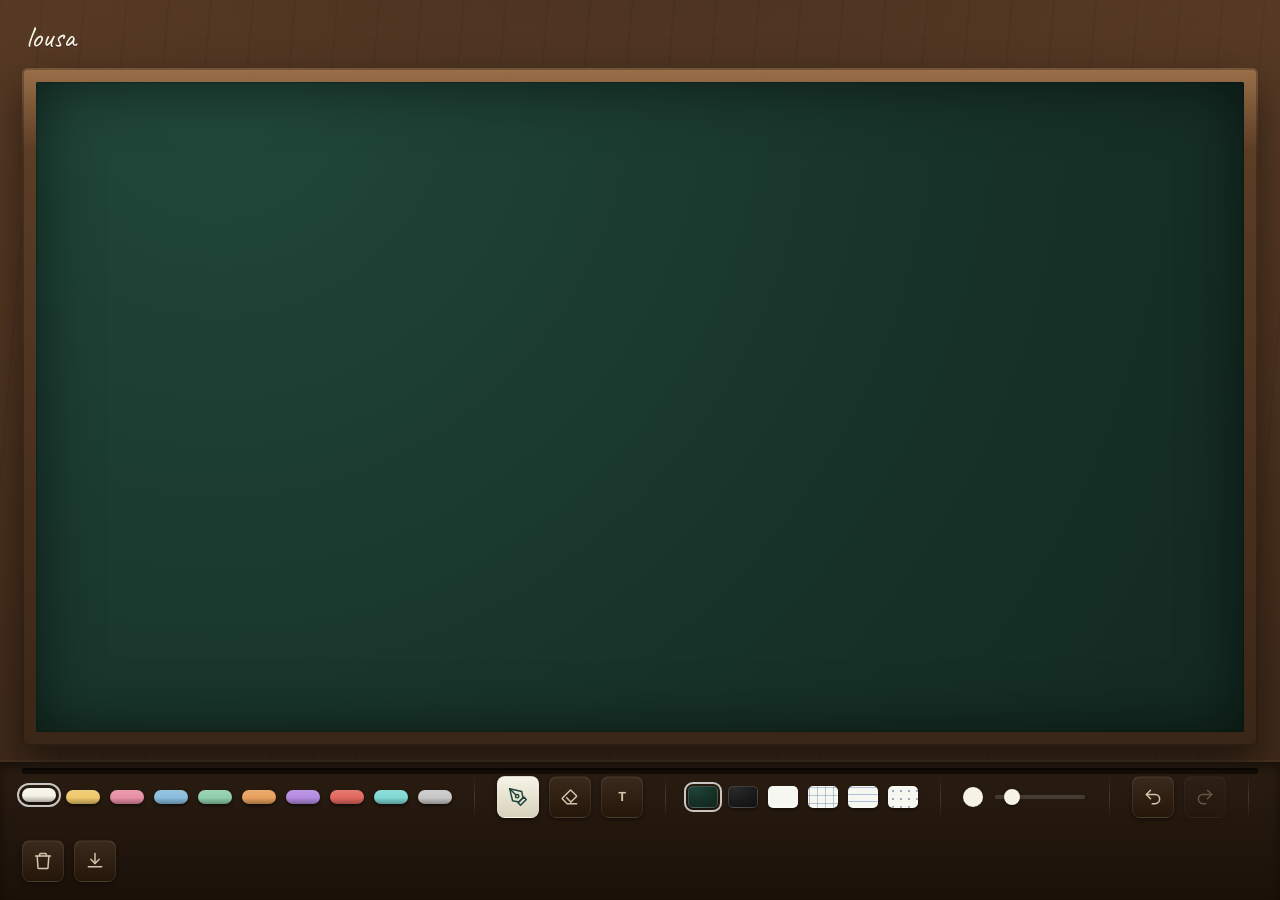
==== lousa-digital.html @ 1b36dc73 "Atualização da caixa de texto." ====
<!DOCTYPE html>
<html lang="pt-BR">
<head>
<meta charset="UTF-8">
<meta name="viewport" content="width=device-width, initial-scale=1.0, maximum-scale=1, user-scalable=no">
<title>Lousa Digital</title>
<link rel="preconnect" href="https://fonts.googleapis.com">
<link href="https://fonts.googleapis.com/css2?family=Caveat:wght@500;700&family=Inter:wght@400;500;600&display=swap" rel="stylesheet">
<style>
  :root{
    --wood-dark:#3a2617;
    --wood:#5c3d26;
    --wood-light:#7d5636;
    --wood-highlight:#9a7048;
    --tray-bg:#2a1c11;
    --board-a:#173229;
    --board-b:#20463a;
    --chalk-white:#f6f3e6;
    --chalk-yellow:#eec96a;
    --chalk-pink:#e78fa3;
    --chalk-blue:#89bcdc;
    --chalk-mint:#8fceac;
    --ink:#f1ede0;
    --ink-dim:#cfc6ac;
  }

  *{ box-sizing:border-box; }

  html,body{
    height:100%;
    margin:0;
    background:#0f0b08;
    font-family:'Inter',sans-serif;
    color:var(--ink);
    overflow:hidden;
  }

  .frame{
    position:relative;
    height:100vh;
    width:100vw;
    padding:22px 22px 0;
    background:
      radial-gradient(120% 90% at 50% -10%, #4a3220 0%, transparent 60%),
      linear-gradient(180deg, var(--wood) 0%, var(--wood-dark) 100%);
    display:flex;
    flex-direction:column;
    gap:16px;
  }

  .frame::before{
    content:"";
    position:absolute; inset:0;
    background-image: repeating-linear-gradient(95deg, rgba(0,0,0,0.08) 0px, transparent 2px, transparent 40px, rgba(0,0,0,0.06) 42px);
    pointer-events:none;
    mix-blend-mode:multiply;
  }

  .label{
    position:relative;
    z-index:2;
    font-family:'Caveat', cursive;
    font-size:1.9rem;
    color:var(--chalk-white);
    line-height:1;
    padding-left:4px;
    text-shadow:0 1px 0 rgba(0,0,0,0.35);
    user-select:none;
  }

  .board-wrap{
    position:relative;
    z-index:1;
    flex:1;
    min-height:0;
    border-radius:6px;
    padding:14px;
    background:linear-gradient(180deg, var(--wood-highlight), var(--wood) 12%, var(--wood-dark) 100%);
    box-shadow:
      inset 0 0 0 2px rgba(0,0,0,0.25),
      0 18px 40px rgba(0,0,0,0.5);
  }

  #boardBg{
    position:absolute;
    z-index:0;
    border-radius:2px;
    pointer-events:none;
  }

  #board{
    display:block;
    position:relative;
    z-index:1;
    width:100%;
    height:100%;
    border-radius:2px;
    background:transparent;
    box-shadow: inset 0 0 60px rgba(0,0,0,0.55), inset 0 0 2px rgba(0,0,0,0.6);
    touch-action:none;
    cursor: crosshair;
  }

  .tray{
    position:relative;
    z-index:2;
    flex-shrink:0;
    margin:0 -22px;
    padding:14px 22px 18px;
    background:linear-gradient(180deg, var(--tray-bg), #1b1109);
    box-shadow: inset 0 6px 10px rgba(0,0,0,0.4), 0 -2px 0 rgba(255,255,255,0.03);
    display:flex;
    align-items:center;
    gap:22px;
    flex-wrap:wrap;
  }

  .tray-groove{
    position:absolute;
    top:6px; left:22px; right:22px;
    height:6px;
    border-radius:3px;
    background:rgba(0,0,0,0.45);
    box-shadow: inset 0 2px 3px rgba(0,0,0,0.6);
  }

  .group{
    display:flex;
    align-items:center;
    gap:10px;
  }

  .divider{
    width:1px;
    align-self:stretch;
    background:linear-gradient(180deg, transparent, rgba(255,255,255,0.14), transparent);
  }

  /* chalk sticks */
  .chalk{
    --c: var(--chalk-white);
    width:34px;
    height:14px;
    border-radius:7px;
    background: linear-gradient(180deg, color-mix(in srgb, var(--c) 88%, white), var(--c) 55%, color-mix(in srgb, var(--c) 70%, black));
    border:none;
    cursor:pointer;
    position:relative;
    box-shadow: 0 2px 3px rgba(0,0,0,0.5);
    transition: transform .12s ease;
  }
  .chalk:hover{ transform:translateY(-2px); }
  .chalk.active{
    outline:2px solid rgba(255,255,255,0.75);
    outline-offset:3px;
    transform:translateY(-2px);
  }

  .tool-btn{
    width:42px; height:42px;
    border-radius:8px;
    border:1px solid rgba(255,255,255,0.08);
    background: linear-gradient(180deg, #3a2a1c, #241609);
    color: var(--ink-dim);
    display:flex; align-items:center; justify-content:center;
    cursor:pointer;
    box-shadow: 0 2px 4px rgba(0,0,0,0.4), inset 0 1px 0 rgba(255,255,255,0.05);
    transition: color .12s ease, transform .12s ease, background .12s ease;
  }
  .tool-btn svg{ width:20px; height:20px; }
  .tool-btn:hover{ color:var(--ink); transform:translateY(-1px); }
  .tool-btn:active{ transform:translateY(0); }
  .tool-btn.active{
    color:#20463a;
    background: linear-gradient(180deg, var(--chalk-white), #d8d2bc);
  }
  .tool-btn:disabled{ opacity:.35; cursor:default; transform:none; }

  .size-wrap{
    display:flex; align-items:center; gap:10px;
    color:var(--ink-dim);
  }
  .size-dot{
    width:20px; height:20px;
    border-radius:50%;
    background:var(--chalk-white);
    display:flex; align-items:center; justify-content:center;
    flex-shrink:0;
  }
  .size-dot span{
    display:block; border-radius:50%; background:#20463a;
  }
  input[type=range]{
    -webkit-appearance:none;
    width:90px;
    height:4px;
    border-radius:2px;
    background: rgba(255,255,255,0.15);
    outline:none;
  }
  input[type=range]::-webkit-slider-thumb{
    -webkit-appearance:none;
    width:16px; height:16px;
    border-radius:50%;
    background:var(--chalk-white);
    cursor:pointer;
    box-shadow:0 1px 3px rgba(0,0,0,0.5);
  }
  input[type=range]::-moz-range-thumb{
    width:16px; height:16px;
    border-radius:50%;
    background:var(--chalk-white);
    border:none;
    cursor:pointer;
  }

  /* background swatches */
  .bg-swatch{
    width:30px; height:22px;
    border-radius:5px;
    border:1px solid rgba(255,255,255,0.18);
    cursor:pointer;
    padding:0;
    box-shadow:0 2px 3px rgba(0,0,0,0.4);
    transition: transform .12s ease;
    background-size: 8px 8px;
  }
  .bg-swatch:hover{ transform:translateY(-2px); }
  .bg-swatch.active{
    outline:2px solid rgba(255,255,255,0.75);
    outline-offset:2px;
  }
  .bg-swatch.bg-green{ background: radial-gradient(120% 120% at 20% 0%, #20463a, #173229 55%, #122720); }
  .bg-swatch.bg-black{ background: radial-gradient(120% 120% at 20% 0%, #2b2b2b, #1c1c1c 55%, #111111); }
  .bg-swatch.bg-white{ background:#f7f7f2; }
  .bg-swatch.bg-grid{ background-color:#f7f7f2; background-image:
      linear-gradient(rgba(70,110,150,0.35) 1px, transparent 1px),
      linear-gradient(90deg, rgba(70,110,150,0.35) 1px, transparent 1px);
    background-size:8px 8px; }
  .bg-swatch.bg-lined{ background-color:#f7f7f2; background-image: linear-gradient(rgba(70,110,180,0.4) 1px, transparent 1px);
    background-size:100% 7px; }
  .bg-swatch.bg-dots{ background-color:#f7f7f2; background-image: radial-gradient(rgba(70,90,120,0.5) 1px, transparent 1.4px);
    background-size:8px 8px; }

  /* text boxes on the board */
  #textLayer{
    position:absolute;
    pointer-events:none;
    z-index:3;
  }
  .text-box{
    position:absolute;
    min-width:34px;
    max-width:90%;
    pointer-events:auto;
    border-radius:4px;
    padding:10px 6px 4px;
  }
  .text-box.selected{
    outline:1.5px dashed rgba(255,255,255,0.55);
    background:rgba(255,255,255,0.04);
  }
  .text-drag-preview{
    position:absolute;
    border:1.5px dashed rgba(255,255,255,0.65);
    background:rgba(255,255,255,0.06);
    border-radius:4px;
    pointer-events:none;
    z-index:4;
  }
  .resize-handle{
    position:absolute;
    right:-5px; bottom:-5px;
    width:13px; height:13px;
    border-radius:3px;
    background:var(--chalk-white);
    border:1px solid rgba(0,0,0,0.5);
    box-shadow:0 1px 2px rgba(0,0,0,0.5);
    cursor:nwse-resize;
    display:none;
  }
  .text-box.selected .resize-handle{ display:block; }
  .text-box-bar{
    position:absolute;
    top:-2px; left:0; right:0;
    height:16px;
    display:none;
    align-items:center;
    justify-content:space-between;
    cursor:grab;
    padding:0 3px;
    user-select:none;
  }
  .text-box.selected .text-box-bar{ display:flex; }
  .text-box-bar .grip{
    color:rgba(255,255,255,0.6);
    font-size:10px;
    letter-spacing:1px;
  }
  .text-box-bar .del{
    width:15px; height:15px;
    border-radius:50%;
    border:none;
    background:#c0555a;
    color:#fff;
    font-size:11px;
    line-height:15px;
    text-align:center;
    cursor:pointer;
    padding:0;
  }
  .text-box-content{
    outline:none;
    white-space:pre-wrap;
    word-break:break-word;
    min-width:20px;
    min-height:1.2em;
    cursor:text;
  }

  /* floating text toolbar */
  .text-toolbar{
    position:absolute;
    z-index:5;
    display:none;
    align-items:center;
    gap:6px;
    flex-wrap:wrap;
    max-width:min(620px, 92vw);
    background:linear-gradient(180deg, #3a2a1c, #241609);
    border:1px solid rgba(255,255,255,0.1);
    border-radius:8px;
    padding:6px 8px;
    box-shadow:0 6px 14px rgba(0,0,0,0.5);
    pointer-events:auto;
  }
  .text-toolbar.visible{ display:flex; }
  .tt-sep{
    width:1px;
    height:18px;
    background:rgba(255,255,255,0.14);
    flex-shrink:0;
  }
  .text-toolbar select{
    background:#1b1109;
    color:var(--ink);
    border:1px solid rgba(255,255,255,0.15);
    border-radius:5px;
    font-size:11px;
    padding:3px 4px;
    max-width:82px;
  }
  .text-toolbar input[type=range]{ width:56px; }
  .ttbtn{
    width:24px; height:24px;
    border-radius:5px;
    border:1px solid rgba(255,255,255,0.1);
    background:#1b1109;
    color:var(--ink-dim);
    font-size:12px;
    font-weight:700;
    cursor:pointer;
    display:flex; align-items:center; justify-content:center;
  }
  .ttbtn.on{ color:#20463a; background:linear-gradient(180deg, var(--chalk-white), #d8d2bc); }
  .ttbtn.trash{ background:#5a2222; color:#f2d9d9; }
  .tt-color{
    width:16px; height:16px;
    border-radius:50%;
    border:1px solid rgba(0,0,0,0.3);
    cursor:pointer;
    padding:0;
  }
  .tt-color.on{ outline:2px solid #fff; outline-offset:1px; }

  .tt-bg{
    width:18px; height:18px;
    border-radius:5px;
    border:1px solid rgba(255,255,255,0.25);
    cursor:pointer;
    padding:0;
    background:#1b1109;
    color:var(--ink-dim);
    font-size:10px;
    line-height:16px;
  }
  .tt-bg.on{ outline:2px solid #fff; outline-offset:1px; }

  @media (max-width: 720px){
    .frame{ padding:12px 12px 0; }
    .tray{ margin:0 -12px; padding:10px 12px 14px; gap:14px; justify-content:center; }
    .label{ font-size:1.5rem; }
    .tool-btn{ width:38px; height:38px; }
  }
</style>
</head>
<body>

<div class="frame">
  <div class="label">lousa</div>

  <div class="board-wrap">
    <canvas id="boardBg"></canvas>
    <canvas id="board"></canvas>
    <div id="textLayer"></div>
    <div class="text-toolbar" id="textToolbar">
      <select id="ttFont">
        <option value="'Caveat', cursive">Cursiva</option>
        <option value="'Inter', sans-serif">Moderna</option>
        <option value="Georgia, serif">Clássica</option>
        <option value="'Courier New', monospace">Máquina</option>
      </select>
      <input type="range" id="ttSize" min="14" max="72" value="28" title="Tamanho da letra">
      <button class="ttbtn" id="ttBold" title="Negrito">B</button>
      <button class="ttbtn" id="ttItalic" title="Itálico" style="font-style:italic;">I</button>
      <button class="ttbtn" id="ttUnderline" title="Sublinhado" style="text-decoration:underline;">U</button>
      <button class="ttbtn" id="ttStrike" title="Tachado" style="text-decoration:line-through;">T</button>
      <button class="ttbtn" id="ttAlign" title="Alinhamento (clique para alternar)">⟸</button>
      <div class="tt-sep"></div>
      <button class="tt-color" data-color="#f6f3e6" style="background:#f6f3e6" title="Texto branco"></button>
      <button class="tt-color" data-color="#eec96a" style="background:#eec96a" title="Texto amarelo"></button>
      <button class="tt-color" data-color="#e78fa3" style="background:#e78fa3" title="Texto rosa"></button>
      <button class="tt-color" data-color="#89bcdc" style="background:#89bcdc" title="Texto azul"></button>
      <button class="tt-color" data-color="#8fceac" style="background:#8fceac" title="Texto verde"></button>
      <button class="tt-color" data-color="#e8a15c" style="background:#e8a15c" title="Texto laranja"></button>
      <button class="tt-color" data-color="#b48be0" style="background:#b48be0" title="Texto roxo"></button>
      <button class="tt-color" data-color="#232323" style="background:#232323" title="Texto preto"></button>
      <div class="tt-sep"></div>
      <button class="tt-bg" data-bg="" title="Sem destaque">∅</button>
      <button class="tt-bg" data-bg="rgba(255,224,90,0.55)" style="background:rgba(255,224,90,0.55)" title="Destaque amarelo"></button>
      <button class="tt-bg" data-bg="rgba(255,255,255,0.32)" style="background:rgba(255,255,255,0.32)" title="Destaque branco"></button>
      <button class="tt-bg" data-bg="rgba(137,188,220,0.4)" style="background:rgba(137,188,220,0.4)" title="Destaque azul"></button>
      <div class="tt-sep"></div>
      <button class="ttbtn trash" id="ttDelete" title="Excluir caixa">✕</button>
    </div>
  </div>

  <div class="tray">
    <div class="tray-groove"></div>

    <div class="group" id="chalkGroup">
      <button class="chalk active" data-color="#f6f3e6" style="--c:#f6f3e6" title="Giz branco"></button>
      <button class="chalk" data-color="#eec96a" style="--c:#eec96a" title="Giz amarelo"></button>
      <button class="chalk" data-color="#e78fa3" style="--c:#e78fa3" title="Giz rosa"></button>
      <button class="chalk" data-color="#89bcdc" style="--c:#89bcdc" title="Giz azul"></button>
      <button class="chalk" data-color="#8fceac" style="--c:#8fceac" title="Giz verde"></button>
      <button class="chalk" data-color="#e8a15c" style="--c:#e8a15c" title="Giz laranja"></button>
      <button class="chalk" data-color="#b48be0" style="--c:#b48be0" title="Giz roxo"></button>
      <button class="chalk" data-color="#e2685f" style="--c:#e2685f" title="Giz vermelho"></button>
      <button class="chalk" data-color="#7fd8d4" style="--c:#7fd8d4" title="Giz ciano"></button>
      <button class="chalk" data-color="#c7c7c7" style="--c:#c7c7c7" title="Giz cinza"></button>
    </div>

    <div class="divider"></div>

    <div class="group">
      <button class="tool-btn active" id="penBtn" title="Giz (desenhar)">
        <svg viewBox="0 0 24 24" fill="none" stroke="currentColor" stroke-width="1.8" stroke-linecap="round" stroke-linejoin="round"><path d="M12 19l7-7 3 3-7 7-3-3z"/><path d="M18 13l-1.5-7.5L2 2l3.5 14.5L13 18l5-5z"/><path d="M2 2l7.586 7.586"/><circle cx="11" cy="11" r="2"/></svg>
      </button>
      <button class="tool-btn" id="eraserBtn" title="Apagador">
        <svg viewBox="0 0 24 24" fill="none" stroke="currentColor" stroke-width="1.8" stroke-linecap="round" stroke-linejoin="round"><path d="M20 20H8.5L3 14.5a1 1 0 0 1 0-1.4l9-9a1 1 0 0 1 1.4 0l6.1 6.1a1 1 0 0 1 0 1.4L13 18"/><path d="M8 13l5 5"/></svg>
      </button>
      <button class="tool-btn" id="textBtn" title="Caixa de texto (clique para inserir, ou arraste na lousa para escolher o tamanho)">
        <svg viewBox="0 0 24 24" fill="none" stroke="currentColor" stroke-width="1.8" stroke-linecap="round" stroke-linejoin="round"><text x="12" y="17" font-size="15" font-family="Inter, sans-serif" font-weight="700" text-anchor="middle" stroke="none" fill="currentColor">T</text></svg>
      </button>
    </div>

    <div class="divider"></div>

    <div class="group" id="bgGroup" title="Plano de fundo">
      <button class="bg-swatch bg-green active" data-bg="green" title="Quadro verde"></button>
      <button class="bg-swatch bg-black" data-bg="black" title="Quadro preto"></button>
      <button class="bg-swatch bg-white" data-bg="white" title="Lousa branca"></button>
      <button class="bg-swatch bg-grid" data-bg="grid" title="Quadriculada"></button>
      <button class="bg-swatch bg-lined" data-bg="lined" title="Pautada (linhas)"></button>
      <button class="bg-swatch bg-dots" data-bg="dots" title="Pontilhada"></button>
    </div>

    <div class="divider"></div>

    <div class="size-wrap">
      <div class="size-dot"><span id="sizePreview"></span></div>
      <input type="range" id="sizeRange" min="2" max="34" value="6">
    </div>

    <div class="divider"></div>

    <div class="group">
      <button class="tool-btn" id="undoBtn" title="Desfazer (Ctrl+Z)">
        <svg viewBox="0 0 24 24" fill="none" stroke="currentColor" stroke-width="1.8" stroke-linecap="round" stroke-linejoin="round"><path d="M9 14L4 9l5-5"/><path d="M4 9h10.5A5.5 5.5 0 0 1 20 14.5v0A5.5 5.5 0 0 1 14.5 20H11"/></svg>
      </button>
      <button class="tool-btn" id="redoBtn" title="Refazer (Ctrl+Y)">
        <svg viewBox="0 0 24 24" fill="none" stroke="currentColor" stroke-width="1.8" stroke-linecap="round" stroke-linejoin="round"><path d="M15 14l5-5-5-5"/><path d="M20 9H9.5A5.5 5.5 0 0 0 4 14.5v0A5.5 5.5 0 0 0 9.5 20H13"/></svg>
      </button>
    </div>

    <div class="divider"></div>

    <div class="group">
      <button class="tool-btn" id="clearBtn" title="Limpar lousa">
        <svg viewBox="0 0 24 24" fill="none" stroke="currentColor" stroke-width="1.8" stroke-linecap="round" stroke-linejoin="round"><path d="M3 6h18"/><path d="M8 6V4a1 1 0 0 1 1-1h6a1 1 0 0 1 1 1v2"/><path d="M19 6l-1 14a1 1 0 0 1-1 1H7a1 1 0 0 1-1-1L5 6"/></svg>
      </button>
      <button class="tool-btn" id="saveBtn" title="Salvar como imagem">
        <svg viewBox="0 0 24 24" fill="none" stroke="currentColor" stroke-width="1.8" stroke-linecap="round" stroke-linejoin="round"><path d="M12 3v12"/><path d="M7 10l5 5 5-5"/><path d="M4 19h16"/></svg>
      </button>
    </div>
  </div>
</div>

<script>
(function(){
  const canvas = document.getElementById('board');
  const ctx = canvas.getContext('2d');
  const boardBg = document.getElementById('boardBg');
  const bgCtx = boardBg.getContext('2d');
  const wrap = canvas.parentElement;
  const textLayer = document.getElementById('textLayer');
  const textToolbar = document.getElementById('textToolbar');

  let color = '#f6f3e6';
  let size = 6;
  let tool = 'pen'; // 'pen' | 'eraser'
  let drawing = false;
  let last = null;

  let undoStack = [];
  let redoStack = [];
  const MAX_HISTORY = 40;

  let bgMode = 'green';

  const CSS_BG = {
    green: 'radial-gradient(140% 100% at 15% 0%, #20463a 0%, #173229 55%, #122720 100%)',
    black: 'radial-gradient(140% 100% at 15% 0%, #2b2b2b 0%, #1c1c1c 55%, #111111 100%)',
    white: '#f7f7f2',
    grid: '#f7f7f2',
    lined: '#f7f7f2',
    dots: '#f7f7f2'
  };

  function drawGreenboard(w,h){
    const g = bgCtx.createRadialGradient(w*0.15,0,w*0.05, w*0.15,0,w*1.1);
    g.addColorStop(0,'#20463a'); g.addColorStop(0.55,'#173229'); g.addColorStop(1,'#122720');
    bgCtx.fillStyle = g; bgCtx.fillRect(0,0,w,h);
  }
  function drawBlackboard(w,h){
    const g = bgCtx.createRadialGradient(w*0.15,0,w*0.05, w*0.15,0,w*1.1);
    g.addColorStop(0,'#2b2b2b'); g.addColorStop(0.55,'#1c1c1c'); g.addColorStop(1,'#111111');
    bgCtx.fillStyle = g; bgCtx.fillRect(0,0,w,h);
  }
  function drawWhiteboard(w,h){
    bgCtx.fillStyle = '#f7f7f2';
    bgCtx.fillRect(0,0,w,h);
    const g = bgCtx.createRadialGradient(w*0.5,h*0.5,Math.min(w,h)*0.2, w*0.5,h*0.5, Math.max(w,h)*0.75);
    g.addColorStop(0,'rgba(0,0,0,0)'); g.addColorStop(1,'rgba(0,0,0,0.05)');
    bgCtx.fillStyle = g; bgCtx.fillRect(0,0,w,h);
  }
  function drawGrid(w,h,dpr){
    drawWhiteboard(w,h);
    const step = 28*dpr;
    bgCtx.strokeStyle = 'rgba(70,110,150,0.22)';
    bgCtx.lineWidth = Math.max(1, dpr);
    bgCtx.beginPath();
    for(let x=step; x<w; x+=step){ bgCtx.moveTo(x,0); bgCtx.lineTo(x,h); }
    for(let y=step; y<h; y+=step){ bgCtx.moveTo(0,y); bgCtx.lineTo(w,y); }
    bgCtx.stroke();
  }
  function drawLined(w,h,dpr){
    drawWhiteboard(w,h);
    const step = 38*dpr;
    bgCtx.strokeStyle = 'rgba(70,110,180,0.28)';
    bgCtx.lineWidth = Math.max(1, dpr);
    bgCtx.beginPath();
    for(let y=step; y<h; y+=step){ bgCtx.moveTo(0,y); bgCtx.lineTo(w,y); }
    bgCtx.stroke();
    bgCtx.strokeStyle = 'rgba(220,90,90,0.35)';
    bgCtx.beginPath();
    const mx = 46*dpr;
    bgCtx.moveTo(mx,0); bgCtx.lineTo(mx,h);
    bgCtx.stroke();
  }
  function drawDots(w,h,dpr){
    drawWhiteboard(w,h);
    const step = 26*dpr;
    bgCtx.fillStyle = 'rgba(70,90,120,0.32)';
    const r = Math.max(1, 1.4*dpr);
    for(let x=step; x<w; x+=step){
      for(let y=step; y<h; y+=step){
        bgCtx.beginPath(); bgCtx.arc(x,y,r,0,Math.PI*2); bgCtx.fill();
      }
    }
  }

  const BG_PRESETS = {
    green: (w,h,dpr) => drawGreenboard(w,h),
    black: (w,h,dpr) => drawBlackboard(w,h),
    white: (w,h,dpr) => drawWhiteboard(w,h),
    grid:  (w,h,dpr) => drawGrid(w,h,dpr),
    lined: (w,h,dpr) => drawLined(w,h,dpr),
    dots:  (w,h,dpr) => drawDots(w,h,dpr)
  };

  // O quadro agora tem DUAS camadas:
  // - boardBg: pinta a cor/padrão da lousa (verde, preta, quadriculada...) e nunca é tocada pela borracha.
  // - board (canvas principal): só contém os traços de giz, sobre fundo transparente.
  // Assim, a borracha (destination-out) revela sempre a cor/padrão correta da lousa por baixo,
  // em vez de apagar para transparente e depender de um CSS de fallback.
  function paintBackground(){
    bgCtx.save();
    bgCtx.setTransform(1,0,0,1,0,0);
    BG_PRESETS[bgMode](boardBg.width, boardBg.height, window.devicePixelRatio || 1);
    bgCtx.restore();
  }

  function clearStrokes(){
    ctx.save();
    ctx.setTransform(1,0,0,1,0,0);
    ctx.clearRect(0, 0, canvas.width, canvas.height);
    ctx.restore();
  }

  function setupCanvas(preserve){
    const dpr = window.devicePixelRatio || 1;
    const rect = wrap.getBoundingClientRect();
    const prevStrokes = preserve ? canvas.toDataURL() : null;

    const w = Math.round((rect.width - 28) * dpr);
    const h = Math.round((rect.height - 28) * dpr);

    canvas.width = w;
    canvas.height = h;
    canvas.style.width = (rect.width - 28) + 'px';
    canvas.style.height = (rect.height - 28) + 'px';

    boardBg.width = w;
    boardBg.height = h;

    ctx.setTransform(1,0,0,1,0,0);
    ctx.scale(dpr, dpr);
    ctx.lineCap = 'round';
    ctx.lineJoin = 'round';

    bgCtx.setTransform(1,0,0,1,0,0);
    bgCtx.scale(dpr, dpr);

    paintBackground();

    if(prevStrokes){
      const img = new Image();
      img.onload = function(){
        ctx.save();
        ctx.setTransform(1,0,0,1,0,0);
        ctx.clearRect(0, 0, canvas.width, canvas.height);
        ctx.drawImage(img, 0, 0, canvas.width, canvas.height);
        ctx.restore();
      };
      img.src = prevStrokes;
    } else {
      clearStrokes();
    }

    syncOverlayLayers();
  }

  function syncOverlayLayers(){
    const wrapRect = wrap.getBoundingClientRect();
    const canvasRect = canvas.getBoundingClientRect();
    const left = (canvasRect.left - wrapRect.left) + 'px';
    const top = (canvasRect.top - wrapRect.top) + 'px';

    boardBg.style.left = left;
    boardBg.style.top = top;
    boardBg.style.width = canvasRect.width + 'px';
    boardBg.style.height = canvasRect.height + 'px';

    textLayer.style.left = left;
    textLayer.style.top = top;
    textLayer.style.width = canvasRect.width + 'px';
    textLayer.style.height = canvasRect.height + 'px';
    if(currentBox) updateToolbarPosition(currentBox);
  }

  function pos(e){
    const rect = canvas.getBoundingClientRect();
    const dpr = window.devicePixelRatio || 1;
    const t = e.touches ? e.touches[0] : e;
    return {
      x: (t.clientX - rect.left),
      y: (t.clientY - rect.top)
    };
  }

  function pushHistory(){
    try{
      undoStack.push(canvas.toDataURL());
      if(undoStack.length > MAX_HISTORY) undoStack.shift();
      redoStack = [];
      updateHistoryButtons();
    }catch(e){}
  }

  function restoreFrom(dataUrl){
    const img = new Image();
    img.onload = function(){
      ctx.save();
      ctx.setTransform(1,0,0,1,0,0);
      ctx.clearRect(0, 0, canvas.width, canvas.height);
      ctx.drawImage(img, 0, 0, canvas.width, canvas.height);
      ctx.restore();
    };
    img.src = dataUrl;
  }

  function updateHistoryButtons(){
    document.getElementById('undoBtn').disabled = undoStack.length === 0;
    document.getElementById('redoBtn').disabled = redoStack.length === 0;
  }

  let textDragStart = null;
  let textDragCurrent = null;
  let textDragPreview = null;

  function positionDragPreview(p1, p2){
    const x = Math.min(p1.x, p2.x);
    const y = Math.min(p1.y, p2.y);
    const w = Math.abs(p2.x - p1.x);
    const h = Math.abs(p2.y - p1.y);
    textDragPreview.style.left = x + 'px';
    textDragPreview.style.top = y + 'px';
    textDragPreview.style.width = w + 'px';
    textDragPreview.style.height = h + 'px';
  }

  function startDraw(e){
    if(tool === 'text'){
      e.preventDefault();
      textDragStart = pos(e);
      textDragCurrent = textDragStart;
      textDragPreview = document.createElement('div');
      textDragPreview.className = 'text-drag-preview';
      textLayer.appendChild(textDragPreview);
      positionDragPreview(textDragStart, textDragStart);
      return;
    }
    e.preventDefault();
    drawing = true;
    last = pos(e);
  }

  function moveDraw(e){
    if(tool === 'text' && textDragStart){
      e.preventDefault();
      textDragCurrent = pos(e);
      positionDragPreview(textDragStart, textDragCurrent);
      return;
    }
    if(!drawing) return;
    e.preventDefault();
    const p = pos(e);
    ctx.beginPath();
    ctx.moveTo(last.x, last.y);
    ctx.lineTo(p.x, p.y);
    if(tool === 'eraser'){
      ctx.save();
      ctx.globalCompositeOperation = 'destination-out';
      ctx.lineWidth = size * 3;
      ctx.stroke();
      ctx.restore();
    } else {
      ctx.globalCompositeOperation = 'source-over';
      ctx.strokeStyle = color;
      ctx.lineWidth = size;
      ctx.shadowColor = color;
      ctx.shadowBlur = size * 0.35;
      ctx.stroke();
      ctx.shadowBlur = 0;
    }
    last = p;
  }

  function endDraw(){
    if(tool === 'text' && textDragStart){
      const p1 = textDragStart;
      const p2 = textDragCurrent || textDragStart;
      const w = Math.abs(p2.x - p1.x);
      const h = Math.abs(p2.y - p1.y);
      const origin = { x: Math.min(p1.x, p2.x), y: Math.min(p1.y, p2.y) };
      if(textDragPreview){ textDragPreview.remove(); textDragPreview = null; }
      if(w > 18 && h > 18){
        createTextBox(origin, { width: w });
      } else {
        createTextBox(p1);
      }
      textDragStart = null;
      textDragCurrent = null;
      return;
    }
    if(!drawing) return;
    drawing = false;
    last = null;
    pushHistory();
  }

  canvas.addEventListener('mousedown', startDraw);
  canvas.addEventListener('mousemove', moveDraw);
  window.addEventListener('mouseup', endDraw);
  canvas.addEventListener('touchstart', startDraw, {passive:false});
  canvas.addEventListener('touchmove', moveDraw, {passive:false});
  canvas.addEventListener('touchend', endDraw);

  window.addEventListener('resize', function(){ setupCanvas(true); });

  // Tools
  const penBtn = document.getElementById('penBtn');
  const eraserBtn = document.getElementById('eraserBtn');
  const textBtn = document.getElementById('textBtn');

  function setTool(t){
    tool = t;
    penBtn.classList.toggle('active', t === 'pen');
    eraserBtn.classList.toggle('active', t === 'eraser');
    textBtn.classList.toggle('active', t === 'text');
    canvas.style.cursor = t === 'eraser' ? 'cell' : (t === 'text' ? 'text' : 'crosshair');
  }
  penBtn.addEventListener('click', () => setTool('pen'));
  eraserBtn.addEventListener('click', () => setTool('eraser'));
  textBtn.addEventListener('click', () => setTool('text'));

  // Background presets
  const bgGroup = document.getElementById('bgGroup');
  bgGroup.addEventListener('click', function(e){
    const btn = e.target.closest('.bg-swatch');
    if(!btn) return;
    if(btn.dataset.bg === bgMode) return;
    bgMode = btn.dataset.bg;
    bgGroup.querySelectorAll('.bg-swatch').forEach(b => b.classList.remove('active'));
    btn.classList.add('active');
    pushHistory();
    clearStrokes();
    paintBackground();
    pushHistory();
    if(typeof updateSizePreview === 'function') updateSizePreview();
  });

  // ---------- Text boxes ----------
  let textBoxes = [];
  let currentBox = null;
  let boxCounter = 0;

  function createTextBox(p, sizeOpt){
    const rect = textLayer.getBoundingClientRect();
    const leftPct = Math.max(0, Math.min(96, (p.x / rect.width) * 100));
    const topPct = Math.max(0, Math.min(96, (p.y / rect.height) * 100));

    const box = document.createElement('div');
    box.className = 'text-box';
    box.style.left = leftPct + '%';
    box.style.top = topPct + '%';
    box.dataset.id = 'tb' + (++boxCounter);
    if(sizeOpt && sizeOpt.width){
      box.style.width = Math.max(60, Math.min(sizeOpt.width, rect.width - p.x)) + 'px';
    }

    const bar = document.createElement('div');
    bar.className = 'text-box-bar';
    bar.innerHTML = '<span class="grip">::::</span><button class="del" title="Excluir">✕</button>';

    const content = document.createElement('div');
    content.className = 'text-box-content';
    content.contentEditable = 'true';
    content.style.fontFamily = "'Caveat', cursive";
    content.style.fontSize = '28px';
    content.style.color = color;
    content.style.fontWeight = 'normal';
    content.style.fontStyle = 'normal';
    content.style.textDecorationLine = 'none';
    content.style.textAlign = 'left';
    content.style.backgroundColor = 'transparent';

    const handle = document.createElement('div');
    handle.className = 'resize-handle';
    handle.title = 'Arraste para redimensionar';

    box.appendChild(bar);
    box.appendChild(content);
    box.appendChild(handle);
    textLayer.appendChild(box);
    textBoxes.push(box);

    box.addEventListener('mousedown', function(e){ e.stopPropagation(); selectBox(box); });
    box.addEventListener('touchstart', function(e){ e.stopPropagation(); selectBox(box); }, {passive:true});

    bar.addEventListener('mousedown', function(e){ startDragBox(box, e); });
    bar.addEventListener('touchstart', function(e){ startDragBox(box, e); }, {passive:false});

    handle.addEventListener('mousedown', function(e){ startResizeBox(box, e); });
    handle.addEventListener('touchstart', function(e){ startResizeBox(box, e); }, {passive:false});

    bar.querySelector('.del').addEventListener('click', function(e){
      e.stopPropagation();
      removeTextBox(box);
    });

    content.addEventListener('blur', function(){
      if(content.innerText.trim() === ''){
        removeTextBox(box);
      }
    });

    selectBox(box);
    content.focus();
  }

  function startResizeBox(box, e){
    e.preventDefault();
    e.stopPropagation();
    selectBox(box);
    const rect = textLayer.getBoundingClientRect();
    const boxRect = box.getBoundingClientRect();
    const start = e.touches ? e.touches[0] : e;
    const startX = start.clientX;
    const startWidth = boxRect.width;
    const maxWidth = rect.right - boxRect.left;

    function onMove(ev){
      const t = ev.touches ? ev.touches[0] : ev;
      const dx = t.clientX - startX;
      const newWidth = Math.max(60, Math.min(startWidth + dx, maxWidth));
      box.style.width = newWidth + 'px';
      updateToolbarPosition(box);
    }
    function onUp(){
      document.removeEventListener('mousemove', onMove);
      document.removeEventListener('mouseup', onUp);
      document.removeEventListener('touchmove', onMove);
      document.removeEventListener('touchend', onUp);
    }
    document.addEventListener('mousemove', onMove);
    document.addEventListener('mouseup', onUp);
    document.addEventListener('touchmove', onMove, {passive:false});
    document.addEventListener('touchend', onUp);
  }

  function removeTextBox(box){
    if(currentBox === box) deselectBox();
    textBoxes = textBoxes.filter(b => b !== box);
    box.remove();
  }

  function selectBox(box){
    if(currentBox && currentBox !== box) currentBox.classList.remove('selected');
    currentBox = box;
    box.classList.add('selected');
    syncToolbarFromBox(box);
    updateToolbarPosition(box);
    textToolbar.classList.add('visible');
  }

  function deselectBox(){
    if(currentBox) currentBox.classList.remove('selected');
    currentBox = null;
    textToolbar.classList.remove('visible');
  }

  function updateToolbarPosition(box){
    const wrapRect = wrap.getBoundingClientRect();
    const boxRect = box.getBoundingClientRect();
    let top = (boxRect.top - wrapRect.top) - textToolbar.offsetHeight - 6;
    let left = (boxRect.left - wrapRect.left);
    if(top < 4) top = (boxRect.bottom - wrapRect.top) + 6;
    left = Math.max(4, Math.min(left, wrapRect.width - 240));
    textToolbar.style.top = top + 'px';
    textToolbar.style.left = left + 'px';
  }

  function startDragBox(box, e){
    e.preventDefault();
    e.stopPropagation();
    selectBox(box);
    const rect = textLayer.getBoundingClientRect();
    const boxRect = box.getBoundingClientRect();
    const start = e.touches ? e.touches[0] : e;
    const offsetX = start.clientX - boxRect.left;
    const offsetY = start.clientY - boxRect.top;

    function onMove(ev){
      const t = ev.touches ? ev.touches[0] : ev;
      let x = t.clientX - rect.left - offsetX;
      let y = t.clientY - rect.top - offsetY;
      x = Math.max(0, Math.min(x, rect.width - boxRect.width));
      y = Math.max(0, Math.min(y, rect.height - boxRect.height));
      box.style.left = (x / rect.width * 100) + '%';
      box.style.top = (y / rect.height * 100) + '%';
      updateToolbarPosition(box);
    }
    function onUp(){
      document.removeEventListener('mousemove', onMove);
      document.removeEventListener('mouseup', onUp);
      document.removeEventListener('touchmove', onMove);
      document.removeEventListener('touchend', onUp);
    }
    document.addEventListener('mousemove', onMove);
    document.addEventListener('mouseup', onUp);
    document.addEventListener('touchmove', onMove, {passive:false});
    document.addEventListener('touchend', onUp);
  }

  // Text toolbar controls
  const ttFont = document.getElementById('ttFont');
  const ttSize = document.getElementById('ttSize');
  const ttBold = document.getElementById('ttBold');
  const ttItalic = document.getElementById('ttItalic');
  const ttUnderline = document.getElementById('ttUnderline');
  const ttStrike = document.getElementById('ttStrike');
  const ttAlign = document.getElementById('ttAlign');
  const ttDelete = document.getElementById('ttDelete');

  function syncAlignLabel(){
    ttAlign.textContent = ALIGN_ICONS.left;
  }

  const ALIGN_STATES = ['left', 'center', 'right'];
  const ALIGN_ICONS = { left: '⟸', center: '≡', right: '⟹' };

  function syncToolbarFromBox(box){
    const content = box.querySelector('.text-box-content');
    ttFont.value = content.style.fontFamily || "'Caveat', cursive";
    ttSize.value = parseInt(content.style.fontSize, 10) || 28;
    ttBold.classList.toggle('on', content.style.fontWeight === 'bold');
    ttItalic.classList.toggle('on', content.style.fontStyle === 'italic');

    const decoration = content.style.textDecorationLine || content.style.textDecoration || '';
    ttUnderline.classList.toggle('on', decoration.includes('underline'));
    ttStrike.classList.toggle('on', decoration.includes('line-through'));

    const align = content.style.textAlign || 'left';
    ttAlign.textContent = ALIGN_ICONS[align] || ALIGN_ICONS.left;

    textToolbar.querySelectorAll('.tt-color').forEach(c => {
      c.classList.toggle('on', c.dataset.color.toLowerCase() === (content.style.color || '').toLowerCase()
        || rgbToHex(content.style.color) === c.dataset.color.toLowerCase());
    });

    const bg = content.style.backgroundColor || '';
    textToolbar.querySelectorAll('.tt-bg').forEach(c => {
      const isNone = c.dataset.bg === '';
      c.classList.toggle('on', isNone ? (bg === '' || bg === 'transparent') : bg === c.dataset.bg);
    });
  }

  function toggleDecoration(content, value){
    const current = (content.style.textDecorationLine || content.style.textDecoration || '')
      .split(' ').filter(Boolean).filter(v => v !== 'none');
    const has = current.includes(value);
    const next = has ? current.filter(v => v !== value) : current.concat(value);
    content.style.textDecorationLine = next.length ? next.join(' ') : 'none';
  }

  function rgbToHex(rgb){
    const m = (rgb || '').match(/\d+/g);
    if(!m) return '';
    return '#' + m.slice(0,3).map(n => parseInt(n,10).toString(16).padStart(2,'0')).join('');
  }

  ttFont.addEventListener('change', function(){
    if(!currentBox) return;
    currentBox.querySelector('.text-box-content').style.fontFamily = ttFont.value;
  });
  ttSize.addEventListener('input', function(){
    if(!currentBox) return;
    currentBox.querySelector('.text-box-content').style.fontSize = ttSize.value + 'px';
    updateToolbarPosition(currentBox);
  });
  ttBold.addEventListener('click', function(){
    if(!currentBox) return;
    const content = currentBox.querySelector('.text-box-content');
    const isBold = content.style.fontWeight === 'bold';
    content.style.fontWeight = isBold ? 'normal' : 'bold';
    ttBold.classList.toggle('on', !isBold);
  });
  ttItalic.addEventListener('click', function(){
    if(!currentBox) return;
    const content = currentBox.querySelector('.text-box-content');
    const isItalic = content.style.fontStyle === 'italic';
    content.style.fontStyle = isItalic ? 'normal' : 'italic';
    ttItalic.classList.toggle('on', !isItalic);
  });
  ttUnderline.addEventListener('click', function(){
    if(!currentBox) return;
    const content = currentBox.querySelector('.text-box-content');
    toggleDecoration(content, 'underline');
    syncToolbarFromBox(currentBox);
  });
  ttStrike.addEventListener('click', function(){
    if(!currentBox) return;
    const content = currentBox.querySelector('.text-box-content');
    toggleDecoration(content, 'line-through');
    syncToolbarFromBox(currentBox);
  });
  ttAlign.addEventListener('click', function(){
    if(!currentBox) return;
    const content = currentBox.querySelector('.text-box-content');
    const current = content.style.textAlign || 'left';
    const next = ALIGN_STATES[(ALIGN_STATES.indexOf(current) + 1) % ALIGN_STATES.length];
    content.style.textAlign = next;
    ttAlign.textContent = ALIGN_ICONS[next];
  });
  textToolbar.querySelectorAll('.tt-color').forEach(function(swatch){
    swatch.addEventListener('click', function(){
      if(!currentBox) return;
      currentBox.querySelector('.text-box-content').style.color = swatch.dataset.color;
      textToolbar.querySelectorAll('.tt-color').forEach(c => c.classList.remove('on'));
      swatch.classList.add('on');
    });
  });
  textToolbar.querySelectorAll('.tt-bg').forEach(function(swatch){
    swatch.addEventListener('click', function(){
      if(!currentBox) return;
      const content = currentBox.querySelector('.text-box-content');
      const bg = swatch.dataset.bg;
      content.style.backgroundColor = bg || 'transparent';
      content.style.borderRadius = bg ? '4px' : '0';
      content.style.padding = bg ? '2px 5px' : '0';
      textToolbar.querySelectorAll('.tt-bg').forEach(c => c.classList.remove('on'));
      swatch.classList.add('on');
    });
  });
  ttDelete.addEventListener('click', function(){
    if(!currentBox) return;
    removeTextBox(currentBox);
  });

  document.addEventListener('mousedown', function(e){
    if(e.target.closest('.text-box') || e.target.closest('.text-toolbar') || e.target.closest('#textBtn')) return;
    deselectBox();
  });

  // Colors
  const chalkGroup = document.getElementById('chalkGroup');
  chalkGroup.addEventListener('click', function(e){
    const btn = e.target.closest('.chalk');
    if(!btn) return;
    color = btn.dataset.color;
    chalkGroup.querySelectorAll('.chalk').forEach(c => c.classList.remove('active'));
    btn.classList.add('active');
    setTool('pen');
    updateSizePreview();
  });

  // Size
  const sizeRange = document.getElementById('sizeRange');
  const sizePreview = document.getElementById('sizePreview');
  function updateSizePreview(){
    const s = Math.max(4, Math.min(16, size));
    sizePreview.style.width = s + 'px';
    sizePreview.style.height = s + 'px';
    const eraserPreview = {green:'#20463a', black:'#1c1c1c', white:'#f7f7f2', grid:'#f7f7f2', lined:'#f7f7f2', dots:'#f7f7f2'};
    sizePreview.style.background = tool === 'eraser' ? eraserPreview[bgMode] : color;
  }
  sizeRange.addEventListener('input', function(){
    size = parseInt(this.value, 10);
    updateSizePreview();
  });

  // Undo / redo
  document.getElementById('undoBtn').addEventListener('click', function(){
    if(undoStack.length === 0) return;
    const cur = canvas.toDataURL();
    redoStack.push(cur);
    const prev = undoStack.pop();
    if(undoStack.length === 0){
      clearStrokes();
    } else {
      restoreFrom(undoStack[undoStack.length - 1]);
    }
    updateHistoryButtons();
  });

  document.getElementById('redoBtn').addEventListener('click', function(){
    if(redoStack.length === 0) return;
    const next = redoStack.pop();
    undoStack.push(next);
    restoreFrom(next);
    updateHistoryButtons();
  });

  document.addEventListener('keydown', function(e){
    if((e.ctrlKey || e.metaKey) && e.key.toLowerCase() === 'z'){
      e.preventDefault();
      document.getElementById('undoBtn').click();
    }
    if((e.ctrlKey || e.metaKey) && (e.key.toLowerCase() === 'y' || (e.shiftKey && e.key.toLowerCase()==='z'))){
      e.preventDefault();
      document.getElementById('redoBtn').click();
    }
  });

  // Clear
  document.getElementById('clearBtn').addEventListener('click', function(){
    pushHistory();
    clearStrokes();
    textBoxes.slice().forEach(removeTextBox);
  });

  // Save (bakes text boxes into the exported image)
  document.getElementById('saveBtn').addEventListener('click', function(){
    const dpr = window.devicePixelRatio || 1;
    const temp = document.createElement('canvas');
    temp.width = canvas.width;
    temp.height = canvas.height;
    const tctx = temp.getContext('2d');
    tctx.drawImage(boardBg, 0, 0);
    tctx.drawImage(canvas, 0, 0);
    tctx.scale(dpr, dpr);

    const canvasRect = canvas.getBoundingClientRect();
    textBoxes.forEach(function(box){
      const content = box.querySelector('.text-box-content');
      const text = content.innerText;
      if(!text || !text.trim()) return;
      const rect = content.getBoundingClientRect();
      const x = rect.left - canvasRect.left;
      const y = rect.top - canvasRect.top;
      const style = getComputedStyle(content);
      const fontSize = parseFloat(style.fontSize);
      tctx.fillStyle = style.color;
      tctx.font = (style.fontStyle === 'italic' ? 'italic ' : '') +
                  (parseInt(style.fontWeight,10) >= 600 ? 'bold ' : '') +
                  fontSize + 'px ' + style.fontFamily;
      tctx.textBaseline = 'top';
      text.split('\n').forEach(function(line, i){
        tctx.fillText(line, x, y + i * fontSize * 1.25);
      });
    });

    const link = document.createElement('a');
    link.download = 'lousa-' + Date.now() + '.png';
    link.href = temp.toDataURL('image/png');
    link.click();
  });

  // Init
  setupCanvas(false);
  syncAlignLabel();
  updateSizePreview();
  updateHistoryButtons();
  pushHistory();
})();
</script>

</body>
</html>
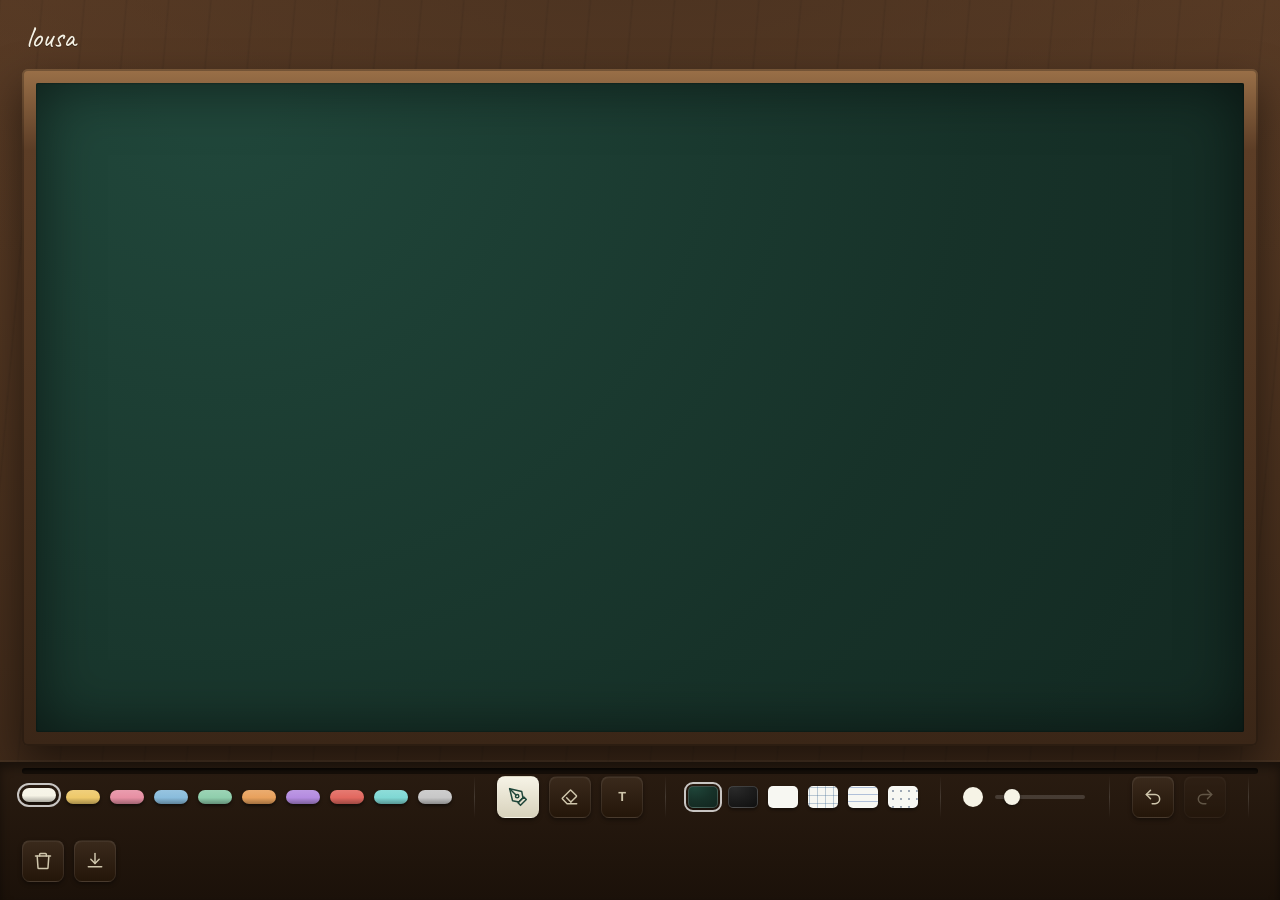
==== commit 250ff246: "Atualização do título e do redimensionamento da caixa de texto." ====
--- a/lousa-digital.html
+++ b/lousa-digital.html
@@ -65,8 +65,28 @@
     line-height:1;
     padding-left:4px;
     text-shadow:0 1px 0 rgba(0,0,0,0.35);
-    user-select:none;
-  }
+    display:inline-block;
+    cursor:text;
+    outline:none;
+    border-bottom:1px dashed transparent;
+    transition: border-color .15s ease;
+    max-width:90%;
+    white-space:nowrap;
+    overflow:hidden;
+    text-overflow:ellipsis;
+  }
+  .label:hover{ border-bottom-color: rgba(255,255,255,0.35); }
+  .label:focus{ border-bottom-color: rgba(255,255,255,0.6); white-space:normal; overflow:visible; }
+  .label::after{
+    content:'✎';
+    font-family:'Inter',sans-serif;
+    font-size:0.85rem;
+    margin-left:8px;
+    opacity:0;
+    transition:opacity .15s ease;
+    vertical-align:middle;
+  }
+  .label:hover::after, .label:focus::after{ opacity:0.6; }
 
   .board-wrap{
     position:relative;
@@ -250,8 +270,11 @@
   }
   .text-box{
     position:absolute;
-    min-width:34px;
-    max-width:90%;
+    display:flex;
+    flex-direction:column;
+    min-width:40px;
+    min-height:1.6em;
+    max-width:96%;
     pointer-events:auto;
     border-radius:4px;
     padding:10px 6px 4px;
@@ -270,16 +293,23 @@
   }
   .resize-handle{
     position:absolute;
-    right:-5px; bottom:-5px;
-    width:13px; height:13px;
+    width:11px; height:11px;
     border-radius:3px;
     background:var(--chalk-white);
     border:1px solid rgba(0,0,0,0.5);
     box-shadow:0 1px 2px rgba(0,0,0,0.5);
-    cursor:nwse-resize;
     display:none;
+    z-index:2;
   }
   .text-box.selected .resize-handle{ display:block; }
+  .resize-handle.rh-n{ top:-6px; left:50%; margin-left:-5.5px; cursor:ns-resize; }
+  .resize-handle.rh-s{ bottom:-6px; left:50%; margin-left:-5.5px; cursor:ns-resize; }
+  .resize-handle.rh-e{ right:-6px; top:50%; margin-top:-5.5px; cursor:ew-resize; }
+  .resize-handle.rh-w{ left:-6px; top:50%; margin-top:-5.5px; cursor:ew-resize; }
+  .resize-handle.rh-ne{ top:-6px; right:-6px; cursor:nesw-resize; }
+  .resize-handle.rh-nw{ top:-6px; left:-6px; cursor:nwse-resize; }
+  .resize-handle.rh-se{ bottom:-6px; right:-6px; cursor:nwse-resize; }
+  .resize-handle.rh-sw{ bottom:-6px; left:-6px; cursor:nesw-resize; }
   .text-box-bar{
     position:absolute;
     top:-2px; left:0; right:0;
@@ -315,6 +345,8 @@
     word-break:break-word;
     min-width:20px;
     min-height:1.2em;
+    flex:1 1 auto;
+    overflow-y:auto;
     cursor:text;
   }
 
@@ -397,7 +429,7 @@
 <body>
 
 <div class="frame">
-  <div class="label">lousa</div>
+  <div class="label" id="boardLabel" contenteditable="true" spellcheck="false" title="Clique para renomear a lousa">lousa</div>
 
   <div class="board-wrap">
     <canvas id="boardBg"></canvas>
@@ -877,13 +909,19 @@
     content.style.textAlign = 'left';
     content.style.backgroundColor = 'transparent';
 
-    const handle = document.createElement('div');
-    handle.className = 'resize-handle';
-    handle.title = 'Arraste para redimensionar';
+    const handles = {};
+    ['n','s','e','w','ne','nw','se','sw'].forEach(function(dir){
+      const h = document.createElement('div');
+      h.className = 'resize-handle rh-' + dir;
+      h.title = 'Arraste para redimensionar';
+      h.addEventListener('mousedown', function(e){ startResizeBox(box, e, dir); });
+      h.addEventListener('touchstart', function(e){ startResizeBox(box, e, dir); }, {passive:false});
+      handles[dir] = h;
+    });
 
     box.appendChild(bar);
     box.appendChild(content);
-    box.appendChild(handle);
+    Object.keys(handles).forEach(dir => box.appendChild(handles[dir]));
     textLayer.appendChild(box);
     textBoxes.push(box);
 
@@ -892,9 +930,6 @@
 
     bar.addEventListener('mousedown', function(e){ startDragBox(box, e); });
     bar.addEventListener('touchstart', function(e){ startDragBox(box, e); }, {passive:false});
-
-    handle.addEventListener('mousedown', function(e){ startResizeBox(box, e); });
-    handle.addEventListener('touchstart', function(e){ startResizeBox(box, e); }, {passive:false});
 
     bar.querySelector('.del').addEventListener('click', function(e){
       e.stopPropagation();
@@ -911,22 +946,50 @@
     content.focus();
   }
 
-  function startResizeBox(box, e){
+  function startResizeBox(box, e, dir){
     e.preventDefault();
     e.stopPropagation();
     selectBox(box);
-    const rect = textLayer.getBoundingClientRect();
+    const MIN = 40;
+    const layerRect = textLayer.getBoundingClientRect();
     const boxRect = box.getBoundingClientRect();
     const start = e.touches ? e.touches[0] : e;
     const startX = start.clientX;
+    const startY = start.clientY;
+    const startLeft = boxRect.left - layerRect.left;
+    const startTop = boxRect.top - layerRect.top;
     const startWidth = boxRect.width;
-    const maxWidth = rect.right - boxRect.left;
+    const startHeight = boxRect.height;
 
     function onMove(ev){
+      ev.preventDefault();
       const t = ev.touches ? ev.touches[0] : ev;
       const dx = t.clientX - startX;
-      const newWidth = Math.max(60, Math.min(startWidth + dx, maxWidth));
-      box.style.width = newWidth + 'px';
+      const dy = t.clientY - startY;
+
+      let left = startLeft, top = startTop, width = startWidth, height = startHeight;
+
+      if(dir.includes('e')){
+        width = Math.max(MIN, Math.min(startWidth + dx, layerRect.width - startLeft));
+      }
+      if(dir.includes('s')){
+        height = Math.max(MIN, Math.min(startHeight + dy, layerRect.height - startTop));
+      }
+      if(dir.includes('w')){
+        width = Math.max(MIN, startWidth - dx);
+        left = Math.min(startLeft + startWidth - MIN, Math.max(0, startLeft + dx));
+        width = startLeft + startWidth - left;
+      }
+      if(dir.includes('n')){
+        height = Math.max(MIN, startHeight - dy);
+        top = Math.min(startTop + startHeight - MIN, Math.max(0, startTop + dy));
+        height = startTop + startHeight - top;
+      }
+
+      box.style.width = width + 'px';
+      box.style.height = height + 'px';
+      box.style.left = (left / layerRect.width * 100) + '%';
+      box.style.top = (top / layerRect.height * 100) + '%';
       updateToolbarPosition(box);
     }
     function onUp(){
@@ -1239,6 +1302,31 @@
     link.click();
   });
 
+  // Renomear a lousa
+  const boardLabel = document.getElementById('boardLabel');
+  try{
+    const savedName = localStorage.getItem('lousa-nome');
+    if(savedName) boardLabel.textContent = savedName;
+  }catch(e){}
+
+  boardLabel.addEventListener('focus', function(){
+    const range = document.createRange();
+    range.selectNodeContents(boardLabel);
+    const sel = window.getSelection();
+    sel.removeAllRanges();
+    sel.addRange(range);
+  });
+  boardLabel.addEventListener('keydown', function(e){
+    if(e.key === 'Enter'){ e.preventDefault(); boardLabel.blur(); }
+    if(e.key === 'Escape'){ boardLabel.blur(); }
+  });
+  boardLabel.addEventListener('blur', function(){
+    let name = boardLabel.textContent.replace(/\s+/g, ' ').trim();
+    if(!name) name = 'lousa';
+    boardLabel.textContent = name;
+    try{ localStorage.setItem('lousa-nome', name); }catch(e){}
+  });
+
   // Init
   setupCanvas(false);
   syncAlignLabel();
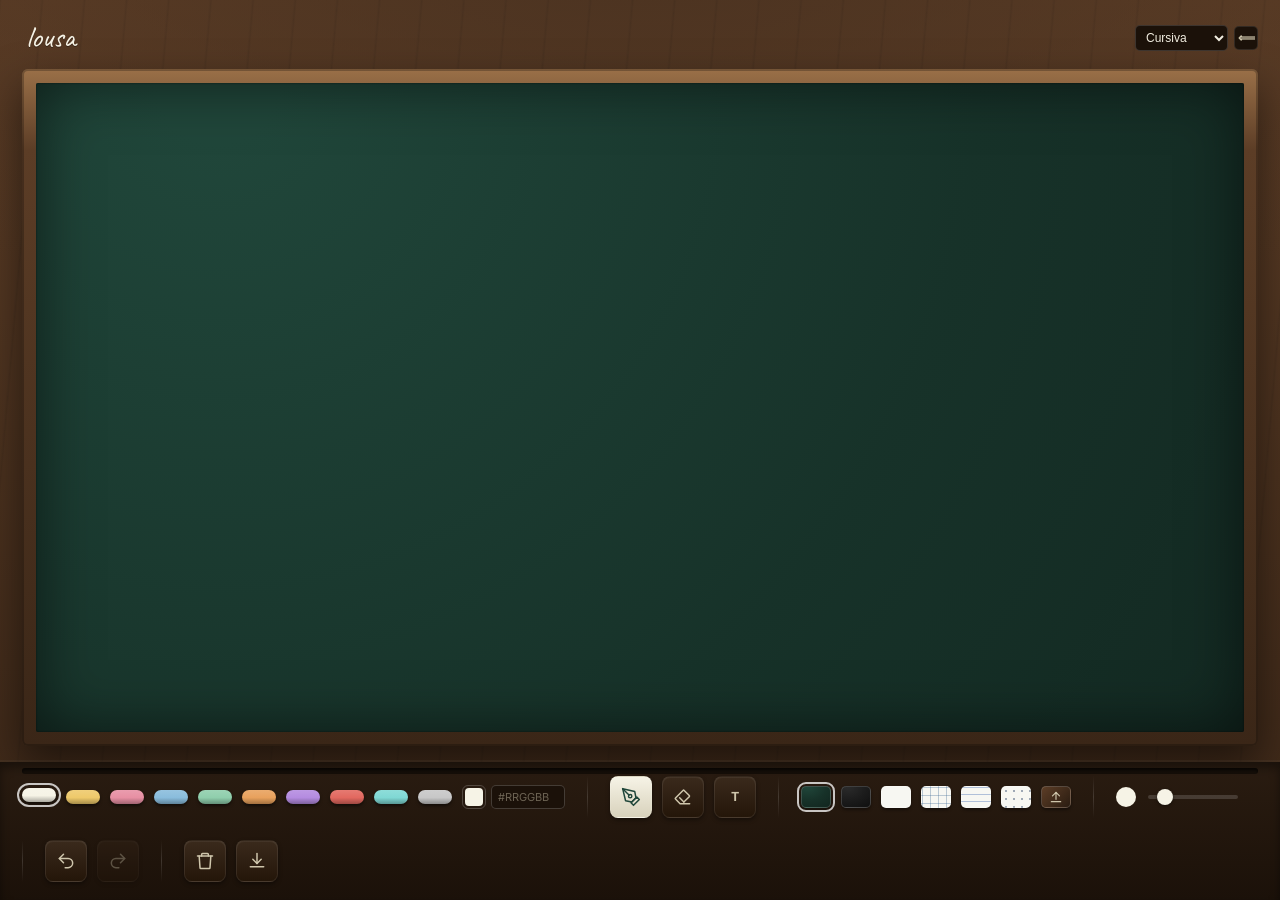
==== commit e2f437d5: "Adiciona a funcionalidade de fazer upload de plano de fundo." ====
--- a/lousa-digital.html
+++ b/lousa-digital.html
@@ -5,7 +5,7 @@
 <meta name="viewport" content="width=device-width, initial-scale=1.0, maximum-scale=1, user-scalable=no">
 <title>Lousa Digital</title>
 <link rel="preconnect" href="https://fonts.googleapis.com">
-<link href="https://fonts.googleapis.com/css2?family=Caveat:wght@500;700&family=Inter:wght@400;500;600&display=swap" rel="stylesheet">
+<link href="https://fonts.googleapis.com/css2?family=Caveat:wght@500;700&family=Inter:wght@400;500;600&family=Pacifico&family=Architects+Daughter&family=Poppins:wght@500;600&display=swap" rel="stylesheet">
 <style>
   :root{
     --wood-dark:#3a2617;
@@ -56,21 +56,29 @@
     mix-blend-mode:multiply;
   }
 
-  .label{
+  .label-row{
     position:relative;
     z-index:2;
+    display:flex;
+    align-items:center;
+    gap:10px;
+    width:100%;
+  }
+
+  .label{
     font-family:'Caveat', cursive;
     font-size:1.9rem;
     color:var(--chalk-white);
     line-height:1;
     padding-left:4px;
     text-shadow:0 1px 0 rgba(0,0,0,0.35);
-    display:inline-block;
+    display:block;
+    flex:1 1 auto;
+    min-width:0;
     cursor:text;
     outline:none;
     border-bottom:1px dashed transparent;
     transition: border-color .15s ease;
-    max-width:90%;
     white-space:nowrap;
     overflow:hidden;
     text-overflow:ellipsis;
@@ -87,6 +95,23 @@
     vertical-align:middle;
   }
   .label:hover::after, .label:focus::after{ opacity:0.6; }
+
+  .label-tools{
+    display:flex;
+    align-items:center;
+    gap:6px;
+    flex-shrink:0;
+  }
+  .label-tools select{
+    background:#1b1109;
+    color:var(--ink);
+    border:1px solid rgba(255,255,255,0.15);
+    border-radius:5px;
+    font-size:12px;
+    padding:4px 6px;
+    max-width:110px;
+    cursor:pointer;
+  }
 
   .board-wrap{
     position:relative;
@@ -261,6 +286,44 @@
     background-size:100% 7px; }
   .bg-swatch.bg-dots{ background-color:#f7f7f2; background-image: radial-gradient(rgba(70,90,120,0.5) 1px, transparent 1.4px);
     background-size:8px 8px; }
+  .bg-swatch.bg-custom{
+    background:linear-gradient(135deg,#5c3d26,#2a1c11);
+    display:flex; align-items:center; justify-content:center;
+    color:var(--ink-dim);
+  }
+  .bg-swatch.bg-custom svg{ width:14px; height:14px; pointer-events:none; }
+  .bg-swatch.bg-custom.has-image{ background-size:cover; background-position:center; }
+  #bgUploadInput{ display:none; }
+
+  /* hex color input + native color picker */
+  .hex-wrap{
+    display:flex;
+    align-items:center;
+    gap:5px;
+  }
+  .color-picker-native{
+    width:24px; height:24px;
+    padding:0;
+    border:1px solid rgba(255,255,255,0.2);
+    border-radius:6px;
+    background:none;
+    cursor:pointer;
+  }
+  .color-picker-native::-webkit-color-swatch-wrapper{ padding:2px; }
+  .color-picker-native::-webkit-color-swatch{ border:none; border-radius:4px; }
+  .hex-input{
+    width:74px;
+    height:24px;
+    background:#1b1109;
+    color:var(--ink);
+    border:1px solid rgba(255,255,255,0.18);
+    border-radius:5px;
+    font-size:11px;
+    font-family:'Inter',sans-serif;
+    padding:0 6px;
+  }
+  .hex-input:focus{ outline:1px solid rgba(255,255,255,0.45); }
+  .hex-input::placeholder{ color:rgba(207,198,172,0.45); }
 
   /* text boxes on the board */
   #textLayer{
@@ -429,7 +492,20 @@
 <body>
 
 <div class="frame">
-  <div class="label" id="boardLabel" contenteditable="true" spellcheck="false" title="Clique para renomear a lousa">lousa</div>
+  <div class="label-row">
+    <div class="label" id="boardLabel" contenteditable="true" spellcheck="false" title="Clique para renomear a lousa">lousa</div>
+    <div class="label-tools">
+      <select id="labelFont" title="Fonte do título">
+        <option value="'Caveat', cursive">Cursiva</option>
+        <option value="'Pacifico', cursive">Assinatura</option>
+        <option value="'Architects Daughter', cursive">Manuscrita</option>
+        <option value="'Poppins', sans-serif">Moderna</option>
+        <option value="Georgia, serif">Clássica</option>
+        <option value="'Courier New', monospace">Máquina</option>
+      </select>
+      <button class="ttbtn" id="labelAlignBtn" title="Alinhamento do título (clique para alternar)">⟸</button>
+    </div>
+  </div>
 
   <div class="board-wrap">
     <canvas id="boardBg"></canvas>
@@ -457,6 +533,10 @@
       <button class="tt-color" data-color="#e8a15c" style="background:#e8a15c" title="Texto laranja"></button>
       <button class="tt-color" data-color="#b48be0" style="background:#b48be0" title="Texto roxo"></button>
       <button class="tt-color" data-color="#232323" style="background:#232323" title="Texto preto"></button>
+      <div class="hex-wrap" title="Cor de texto personalizada (hexadecimal)">
+        <input type="color" id="ttColorPicker" class="color-picker-native" value="#f6f3e6" tabindex="-1">
+        <input type="text" id="ttColorHex" class="hex-input" placeholder="#RRGGBB" maxlength="7" spellcheck="false">
+      </div>
       <div class="tt-sep"></div>
       <button class="tt-bg" data-bg="" title="Sem destaque">∅</button>
       <button class="tt-bg" data-bg="rgba(255,224,90,0.55)" style="background:rgba(255,224,90,0.55)" title="Destaque amarelo"></button>
@@ -481,6 +561,10 @@
       <button class="chalk" data-color="#e2685f" style="--c:#e2685f" title="Giz vermelho"></button>
       <button class="chalk" data-color="#7fd8d4" style="--c:#7fd8d4" title="Giz ciano"></button>
       <button class="chalk" data-color="#c7c7c7" style="--c:#c7c7c7" title="Giz cinza"></button>
+      <div class="hex-wrap" title="Cor personalizada (hexadecimal)">
+        <input type="color" id="chalkColorPicker" class="color-picker-native" value="#f6f3e6" tabindex="-1">
+        <input type="text" id="chalkHexInput" class="hex-input" placeholder="#RRGGBB" maxlength="7" spellcheck="false">
+      </div>
     </div>
 
     <div class="divider"></div>
@@ -506,6 +590,10 @@
       <button class="bg-swatch bg-grid" data-bg="grid" title="Quadriculada"></button>
       <button class="bg-swatch bg-lined" data-bg="lined" title="Pautada (linhas)"></button>
       <button class="bg-swatch bg-dots" data-bg="dots" title="Pontilhada"></button>
+      <label class="bg-swatch bg-custom" id="bgUploadLabel" title="Carregar imagem de fundo do computador">
+        <svg viewBox="0 0 24 24" fill="none" stroke="currentColor" stroke-width="2" stroke-linecap="round" stroke-linejoin="round"><path d="M12 16V4"/><path d="M6 10l6-6 6 6"/><path d="M4 20h16"/></svg>
+        <input type="file" id="bgUploadInput" accept="image/*">
+      </label>
     </div>
 
     <div class="divider"></div>
@@ -623,13 +711,24 @@
     }
   }
 
+  let customBgImage = null;
+  function drawCustomImage(w,h){
+    if(!customBgImage){ drawWhiteboard(w,h); return; }
+    const img = customBgImage;
+    const scale = Math.max(w / img.width, h / img.height);
+    const sw = w / scale, sh = h / scale;
+    const sx = (img.width - sw) / 2, sy = (img.height - sh) / 2;
+    bgCtx.drawImage(img, sx, sy, sw, sh, 0, 0, w, h);
+  }
+
   const BG_PRESETS = {
     green: (w,h,dpr) => drawGreenboard(w,h),
     black: (w,h,dpr) => drawBlackboard(w,h),
     white: (w,h,dpr) => drawWhiteboard(w,h),
     grid:  (w,h,dpr) => drawGrid(w,h,dpr),
     lined: (w,h,dpr) => drawLined(w,h,dpr),
-    dots:  (w,h,dpr) => drawDots(w,h,dpr)
+    dots:  (w,h,dpr) => drawDots(w,h,dpr),
+    custom: (w,h,dpr) => drawCustomImage(w,h)
   };
 
   // O quadro agora tem DUAS camadas:
@@ -874,6 +973,35 @@
     if(typeof updateSizePreview === 'function') updateSizePreview();
   });
 
+  // Upload de imagem de fundo do computador
+  const bgUploadInput = document.getElementById('bgUploadInput');
+  const bgUploadLabel = document.getElementById('bgUploadLabel');
+  bgUploadInput.addEventListener('change', function(e){
+    const file = e.target.files && e.target.files[0];
+    if(!file) return;
+    const reader = new FileReader();
+    reader.onload = function(ev){
+      const img = new Image();
+      img.onload = function(){
+        customBgImage = img;
+        bgMode = 'custom';
+        bgGroup.querySelectorAll('.bg-swatch').forEach(b => b.classList.remove('active'));
+        bgUploadLabel.classList.add('active', 'has-image');
+        bgUploadLabel.style.backgroundImage = "url('" + ev.target.result + "')";
+        pushHistory();
+        clearStrokes();
+        paintBackground();
+        pushHistory();
+        updateSizePreview();
+      };
+      img.onerror = function(){ alert('Não foi possível carregar essa imagem. Tente outro arquivo.'); };
+      img.src = ev.target.result;
+    };
+    reader.onerror = function(){ alert('Não foi possível ler o arquivo selecionado.'); };
+    reader.readAsDataURL(file);
+    bgUploadInput.value = '';
+  });
+
   // ---------- Text boxes ----------
   let textBoxes = [];
   let currentBox = null;
@@ -1028,10 +1156,27 @@
   function updateToolbarPosition(box){
     const wrapRect = wrap.getBoundingClientRect();
     const boxRect = box.getBoundingClientRect();
-    let top = (boxRect.top - wrapRect.top) - textToolbar.offsetHeight - 6;
-    let left = (boxRect.left - wrapRect.left);
-    if(top < 4) top = (boxRect.bottom - wrapRect.top) + 6;
-    left = Math.max(4, Math.min(left, wrapRect.width - 240));
+    const tbWidth = textToolbar.offsetWidth || 260;
+    const tbHeight = textToolbar.offsetHeight || 36;
+
+    // Preferência 1: colocar o menu à direita da caixa, para não cobrir o que está sendo escrito.
+    let left = (boxRect.right - wrapRect.left) + 10;
+    let top = (boxRect.top - wrapRect.top);
+
+    // Preferência 2: se não couber à direita, tenta à esquerda da caixa.
+    if(left + tbWidth > wrapRect.width - 4){
+      const leftSide = (boxRect.left - wrapRect.left) - tbWidth - 10;
+      if(leftSide >= 4){
+        left = leftSide;
+      } else {
+        // Preferência 3: sem espaço nas laterais, cai para acima/abaixo da caixa (sem sobrepor o texto).
+        left = Math.max(4, Math.min((boxRect.left - wrapRect.left), wrapRect.width - tbWidth - 4));
+        top = (boxRect.top - wrapRect.top) - tbHeight - 6;
+        if(top < 4) top = (boxRect.bottom - wrapRect.top) + 6;
+      }
+    }
+
+    top = Math.max(4, Math.min(top, wrapRect.height - tbHeight - 4));
     textToolbar.style.top = top + 'px';
     textToolbar.style.left = left + 'px';
   }
@@ -1103,6 +1248,9 @@
       c.classList.toggle('on', c.dataset.color.toLowerCase() === (content.style.color || '').toLowerCase()
         || rgbToHex(content.style.color) === c.dataset.color.toLowerCase());
     });
+    const currentColor = content.style.color || '#f6f3e6';
+    ttColorHex.value = currentColor;
+    if(isValidHex(currentColor)) ttColorPicker.value = normalizeHex(currentColor);
 
     const bg = content.style.backgroundColor || '';
     textToolbar.querySelectorAll('.tt-bg').forEach(c => {
@@ -1174,7 +1322,38 @@
       currentBox.querySelector('.text-box-content').style.color = swatch.dataset.color;
       textToolbar.querySelectorAll('.tt-color').forEach(c => c.classList.remove('on'));
       swatch.classList.add('on');
+      ttColorHex.value = swatch.dataset.color;
+      ttColorPicker.value = normalizeHex(swatch.dataset.color);
     });
+  });
+
+  const ttColorPicker = document.getElementById('ttColorPicker');
+  const ttColorHex = document.getElementById('ttColorHex');
+
+  function applyTtColor(hex){
+    if(!currentBox) return;
+    currentBox.querySelector('.text-box-content').style.color = hex;
+    textToolbar.querySelectorAll('.tt-color').forEach(c => c.classList.remove('on'));
+    ttColorPicker.value = normalizeHex(hex);
+    ttColorHex.value = hex;
+  }
+  ttColorPicker.addEventListener('input', function(){
+    applyTtColor(ttColorPicker.value);
+  });
+  function commitTtHex(){
+    if(!currentBox) return;
+    let v = ttColorHex.value.trim();
+    if(v && v[0] !== '#') v = '#' + v;
+    if(isValidHex(v)){
+      applyTtColor(normalizeHex(v));
+    } else {
+      const content = currentBox.querySelector('.text-box-content');
+      ttColorHex.value = content.style.color || '#f6f3e6';
+    }
+  }
+  ttColorHex.addEventListener('change', commitTtHex);
+  ttColorHex.addEventListener('keydown', function(e){
+    if(e.key === 'Enter'){ e.preventDefault(); commitTtHex(); ttColorHex.blur(); }
   });
   textToolbar.querySelectorAll('.tt-bg').forEach(function(swatch){
     swatch.addEventListener('click', function(){
@@ -1198,16 +1377,56 @@
     deselectBox();
   });
 
+  // Helpers de cor hexadecimal
+  function isValidHex(v){ return /^#([0-9a-f]{3}|[0-9a-f]{6})$/i.test(v); }
+  function normalizeHex(v){
+    let h = v.replace('#', '');
+    if(h.length === 3) h = h.split('').map(c => c + c).join('');
+    return '#' + h.toLowerCase();
+  }
+
   // Colors
   const chalkGroup = document.getElementById('chalkGroup');
+  const chalkColorPicker = document.getElementById('chalkColorPicker');
+  const chalkHexInput = document.getElementById('chalkHexInput');
+
+  function applyChalkColor(hex){
+    color = hex;
+    chalkGroup.querySelectorAll('.chalk').forEach(c => c.classList.remove('active'));
+    chalkColorPicker.value = normalizeHex(hex);
+    chalkHexInput.value = hex;
+    setTool('pen');
+    updateSizePreview();
+  }
+
   chalkGroup.addEventListener('click', function(e){
     const btn = e.target.closest('.chalk');
     if(!btn) return;
     color = btn.dataset.color;
     chalkGroup.querySelectorAll('.chalk').forEach(c => c.classList.remove('active'));
     btn.classList.add('active');
+    chalkColorPicker.value = normalizeHex(color);
+    chalkHexInput.value = color;
     setTool('pen');
     updateSizePreview();
+  });
+
+  chalkColorPicker.addEventListener('input', function(){
+    applyChalkColor(chalkColorPicker.value);
+  });
+
+  function commitChalkHex(){
+    let v = chalkHexInput.value.trim();
+    if(v && v[0] !== '#') v = '#' + v;
+    if(isValidHex(v)){
+      applyChalkColor(normalizeHex(v));
+    } else {
+      chalkHexInput.value = color;
+    }
+  }
+  chalkHexInput.addEventListener('change', commitChalkHex);
+  chalkHexInput.addEventListener('keydown', function(e){
+    if(e.key === 'Enter'){ e.preventDefault(); commitChalkHex(); chalkHexInput.blur(); }
   });
 
   // Size
@@ -1217,7 +1436,7 @@
     const s = Math.max(4, Math.min(16, size));
     sizePreview.style.width = s + 'px';
     sizePreview.style.height = s + 'px';
-    const eraserPreview = {green:'#20463a', black:'#1c1c1c', white:'#f7f7f2', grid:'#f7f7f2', lined:'#f7f7f2', dots:'#f7f7f2'};
+    const eraserPreview = {green:'#20463a', black:'#1c1c1c', white:'#f7f7f2', grid:'#f7f7f2', lined:'#f7f7f2', dots:'#f7f7f2', custom:'#b9b3a2'};
     sizePreview.style.background = tool === 'eraser' ? eraserPreview[bgMode] : color;
   }
   sizeRange.addEventListener('input', function(){
@@ -1309,6 +1528,40 @@
     if(savedName) boardLabel.textContent = savedName;
   }catch(e){}
 
+  // Fonte e alinhamento do título
+  const labelFont = document.getElementById('labelFont');
+  const labelAlignBtn = document.getElementById('labelAlignBtn');
+  let titleAlign = 'left';
+
+  function applyTitleAlign(a){
+    if(TITLE_ALIGN_STATES.indexOf(a) === -1) a = 'left';
+    titleAlign = a;
+    boardLabel.style.textAlign = a;
+    labelAlignBtn.textContent = ALIGN_ICONS[a];
+  }
+  const TITLE_ALIGN_STATES = ['left', 'center', 'right'];
+
+  labelFont.addEventListener('change', function(){
+    boardLabel.style.fontFamily = labelFont.value;
+    try{ localStorage.setItem('lousa-fonte', labelFont.value); }catch(e){}
+  });
+  labelAlignBtn.addEventListener('click', function(){
+    const next = TITLE_ALIGN_STATES[(TITLE_ALIGN_STATES.indexOf(titleAlign) + 1) % TITLE_ALIGN_STATES.length];
+    applyTitleAlign(next);
+    try{ localStorage.setItem('lousa-alinhamento', next); }catch(e){}
+  });
+
+  try{
+    const savedFont = localStorage.getItem('lousa-fonte');
+    if(savedFont){
+      boardLabel.style.fontFamily = savedFont;
+      labelFont.value = savedFont;
+    }
+    const savedAlign = localStorage.getItem('lousa-alinhamento');
+    if(savedAlign) applyTitleAlign(savedAlign);
+    else applyTitleAlign('left');
+  }catch(e){ applyTitleAlign('left'); }
+
   boardLabel.addEventListener('focus', function(){
     const range = document.createRange();
     range.selectNodeContents(boardLabel);
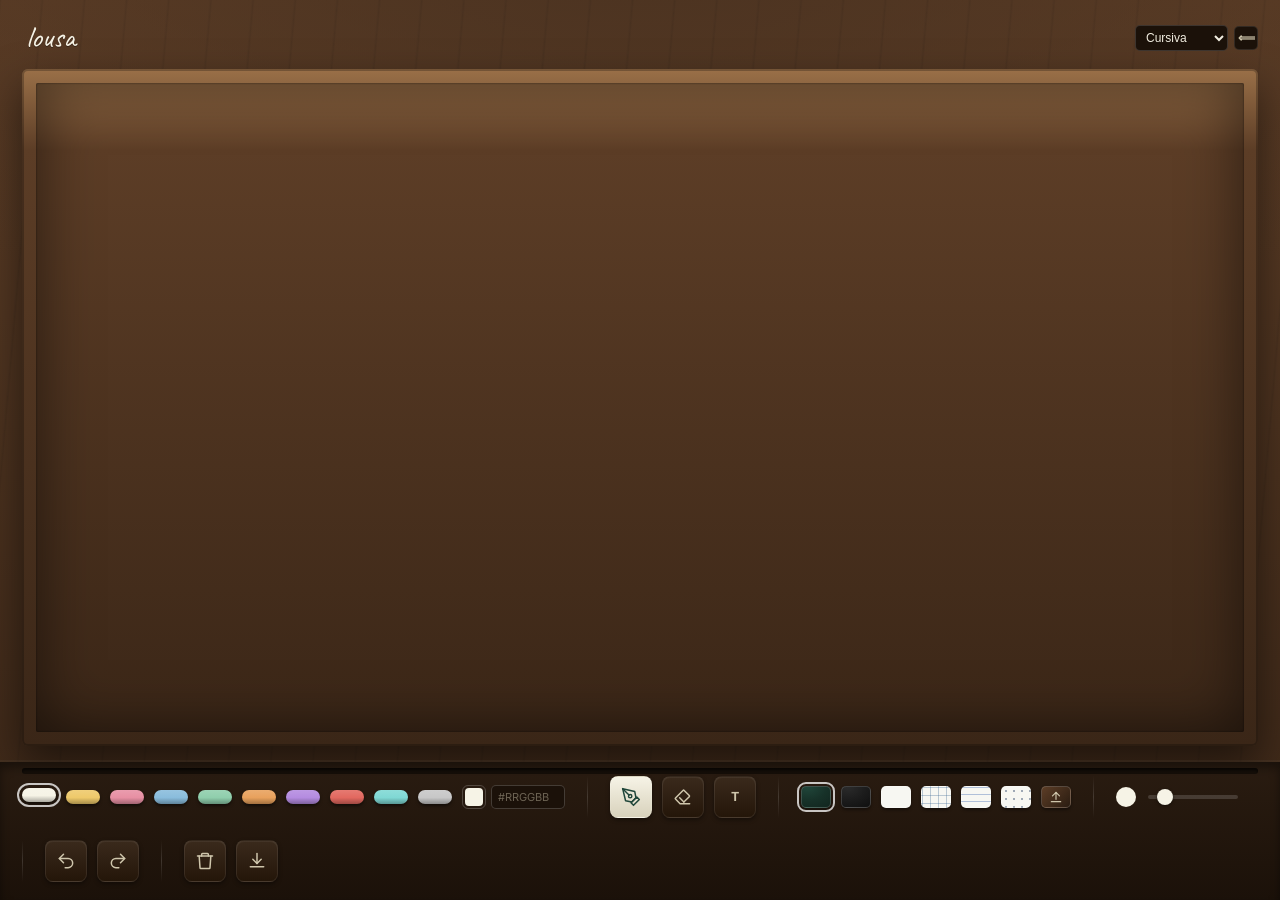
==== commit a96e0ae7: "Atualização da estrutura." ====
--- a/lousa-digital.html
+++ b/lousa-digital.html
@@ -6,488 +6,7 @@
 <title>Lousa Digital</title>
 <link rel="preconnect" href="https://fonts.googleapis.com">
 <link href="https://fonts.googleapis.com/css2?family=Caveat:wght@500;700&family=Inter:wght@400;500;600&family=Pacifico&family=Architects+Daughter&family=Poppins:wght@500;600&display=swap" rel="stylesheet">
-<style>
-  :root{
-    --wood-dark:#3a2617;
-    --wood:#5c3d26;
-    --wood-light:#7d5636;
-    --wood-highlight:#9a7048;
-    --tray-bg:#2a1c11;
-    --board-a:#173229;
-    --board-b:#20463a;
-    --chalk-white:#f6f3e6;
-    --chalk-yellow:#eec96a;
-    --chalk-pink:#e78fa3;
-    --chalk-blue:#89bcdc;
-    --chalk-mint:#8fceac;
-    --ink:#f1ede0;
-    --ink-dim:#cfc6ac;
-  }
-
-  *{ box-sizing:border-box; }
-
-  html,body{
-    height:100%;
-    margin:0;
-    background:#0f0b08;
-    font-family:'Inter',sans-serif;
-    color:var(--ink);
-    overflow:hidden;
-  }
-
-  .frame{
-    position:relative;
-    height:100vh;
-    width:100vw;
-    padding:22px 22px 0;
-    background:
-      radial-gradient(120% 90% at 50% -10%, #4a3220 0%, transparent 60%),
-      linear-gradient(180deg, var(--wood) 0%, var(--wood-dark) 100%);
-    display:flex;
-    flex-direction:column;
-    gap:16px;
-  }
-
-  .frame::before{
-    content:"";
-    position:absolute; inset:0;
-    background-image: repeating-linear-gradient(95deg, rgba(0,0,0,0.08) 0px, transparent 2px, transparent 40px, rgba(0,0,0,0.06) 42px);
-    pointer-events:none;
-    mix-blend-mode:multiply;
-  }
-
-  .label-row{
-    position:relative;
-    z-index:2;
-    display:flex;
-    align-items:center;
-    gap:10px;
-    width:100%;
-  }
-
-  .label{
-    font-family:'Caveat', cursive;
-    font-size:1.9rem;
-    color:var(--chalk-white);
-    line-height:1;
-    padding-left:4px;
-    text-shadow:0 1px 0 rgba(0,0,0,0.35);
-    display:block;
-    flex:1 1 auto;
-    min-width:0;
-    cursor:text;
-    outline:none;
-    border-bottom:1px dashed transparent;
-    transition: border-color .15s ease;
-    white-space:nowrap;
-    overflow:hidden;
-    text-overflow:ellipsis;
-  }
-  .label:hover{ border-bottom-color: rgba(255,255,255,0.35); }
-  .label:focus{ border-bottom-color: rgba(255,255,255,0.6); white-space:normal; overflow:visible; }
-  .label::after{
-    content:'✎';
-    font-family:'Inter',sans-serif;
-    font-size:0.85rem;
-    margin-left:8px;
-    opacity:0;
-    transition:opacity .15s ease;
-    vertical-align:middle;
-  }
-  .label:hover::after, .label:focus::after{ opacity:0.6; }
-
-  .label-tools{
-    display:flex;
-    align-items:center;
-    gap:6px;
-    flex-shrink:0;
-  }
-  .label-tools select{
-    background:#1b1109;
-    color:var(--ink);
-    border:1px solid rgba(255,255,255,0.15);
-    border-radius:5px;
-    font-size:12px;
-    padding:4px 6px;
-    max-width:110px;
-    cursor:pointer;
-  }
-
-  .board-wrap{
-    position:relative;
-    z-index:1;
-    flex:1;
-    min-height:0;
-    border-radius:6px;
-    padding:14px;
-    background:linear-gradient(180deg, var(--wood-highlight), var(--wood) 12%, var(--wood-dark) 100%);
-    box-shadow:
-      inset 0 0 0 2px rgba(0,0,0,0.25),
-      0 18px 40px rgba(0,0,0,0.5);
-  }
-
-  #boardBg{
-    position:absolute;
-    z-index:0;
-    border-radius:2px;
-    pointer-events:none;
-  }
-
-  #board{
-    display:block;
-    position:relative;
-    z-index:1;
-    width:100%;
-    height:100%;
-    border-radius:2px;
-    background:transparent;
-    box-shadow: inset 0 0 60px rgba(0,0,0,0.55), inset 0 0 2px rgba(0,0,0,0.6);
-    touch-action:none;
-    cursor: crosshair;
-  }
-
-  .tray{
-    position:relative;
-    z-index:2;
-    flex-shrink:0;
-    margin:0 -22px;
-    padding:14px 22px 18px;
-    background:linear-gradient(180deg, var(--tray-bg), #1b1109);
-    box-shadow: inset 0 6px 10px rgba(0,0,0,0.4), 0 -2px 0 rgba(255,255,255,0.03);
-    display:flex;
-    align-items:center;
-    gap:22px;
-    flex-wrap:wrap;
-  }
-
-  .tray-groove{
-    position:absolute;
-    top:6px; left:22px; right:22px;
-    height:6px;
-    border-radius:3px;
-    background:rgba(0,0,0,0.45);
-    box-shadow: inset 0 2px 3px rgba(0,0,0,0.6);
-  }
-
-  .group{
-    display:flex;
-    align-items:center;
-    gap:10px;
-  }
-
-  .divider{
-    width:1px;
-    align-self:stretch;
-    background:linear-gradient(180deg, transparent, rgba(255,255,255,0.14), transparent);
-  }
-
-  /* chalk sticks */
-  .chalk{
-    --c: var(--chalk-white);
-    width:34px;
-    height:14px;
-    border-radius:7px;
-    background: linear-gradient(180deg, color-mix(in srgb, var(--c) 88%, white), var(--c) 55%, color-mix(in srgb, var(--c) 70%, black));
-    border:none;
-    cursor:pointer;
-    position:relative;
-    box-shadow: 0 2px 3px rgba(0,0,0,0.5);
-    transition: transform .12s ease;
-  }
-  .chalk:hover{ transform:translateY(-2px); }
-  .chalk.active{
-    outline:2px solid rgba(255,255,255,0.75);
-    outline-offset:3px;
-    transform:translateY(-2px);
-  }
-
-  .tool-btn{
-    width:42px; height:42px;
-    border-radius:8px;
-    border:1px solid rgba(255,255,255,0.08);
-    background: linear-gradient(180deg, #3a2a1c, #241609);
-    color: var(--ink-dim);
-    display:flex; align-items:center; justify-content:center;
-    cursor:pointer;
-    box-shadow: 0 2px 4px rgba(0,0,0,0.4), inset 0 1px 0 rgba(255,255,255,0.05);
-    transition: color .12s ease, transform .12s ease, background .12s ease;
-  }
-  .tool-btn svg{ width:20px; height:20px; }
-  .tool-btn:hover{ color:var(--ink); transform:translateY(-1px); }
-  .tool-btn:active{ transform:translateY(0); }
-  .tool-btn.active{
-    color:#20463a;
-    background: linear-gradient(180deg, var(--chalk-white), #d8d2bc);
-  }
-  .tool-btn:disabled{ opacity:.35; cursor:default; transform:none; }
-
-  .size-wrap{
-    display:flex; align-items:center; gap:10px;
-    color:var(--ink-dim);
-  }
-  .size-dot{
-    width:20px; height:20px;
-    border-radius:50%;
-    background:var(--chalk-white);
-    display:flex; align-items:center; justify-content:center;
-    flex-shrink:0;
-  }
-  .size-dot span{
-    display:block; border-radius:50%; background:#20463a;
-  }
-  input[type=range]{
-    -webkit-appearance:none;
-    width:90px;
-    height:4px;
-    border-radius:2px;
-    background: rgba(255,255,255,0.15);
-    outline:none;
-  }
-  input[type=range]::-webkit-slider-thumb{
-    -webkit-appearance:none;
-    width:16px; height:16px;
-    border-radius:50%;
-    background:var(--chalk-white);
-    cursor:pointer;
-    box-shadow:0 1px 3px rgba(0,0,0,0.5);
-  }
-  input[type=range]::-moz-range-thumb{
-    width:16px; height:16px;
-    border-radius:50%;
-    background:var(--chalk-white);
-    border:none;
-    cursor:pointer;
-  }
-
-  /* background swatches */
-  .bg-swatch{
-    width:30px; height:22px;
-    border-radius:5px;
-    border:1px solid rgba(255,255,255,0.18);
-    cursor:pointer;
-    padding:0;
-    box-shadow:0 2px 3px rgba(0,0,0,0.4);
-    transition: transform .12s ease;
-    background-size: 8px 8px;
-  }
-  .bg-swatch:hover{ transform:translateY(-2px); }
-  .bg-swatch.active{
-    outline:2px solid rgba(255,255,255,0.75);
-    outline-offset:2px;
-  }
-  .bg-swatch.bg-green{ background: radial-gradient(120% 120% at 20% 0%, #20463a, #173229 55%, #122720); }
-  .bg-swatch.bg-black{ background: radial-gradient(120% 120% at 20% 0%, #2b2b2b, #1c1c1c 55%, #111111); }
-  .bg-swatch.bg-white{ background:#f7f7f2; }
-  .bg-swatch.bg-grid{ background-color:#f7f7f2; background-image:
-      linear-gradient(rgba(70,110,150,0.35) 1px, transparent 1px),
-      linear-gradient(90deg, rgba(70,110,150,0.35) 1px, transparent 1px);
-    background-size:8px 8px; }
-  .bg-swatch.bg-lined{ background-color:#f7f7f2; background-image: linear-gradient(rgba(70,110,180,0.4) 1px, transparent 1px);
-    background-size:100% 7px; }
-  .bg-swatch.bg-dots{ background-color:#f7f7f2; background-image: radial-gradient(rgba(70,90,120,0.5) 1px, transparent 1.4px);
-    background-size:8px 8px; }
-  .bg-swatch.bg-custom{
-    background:linear-gradient(135deg,#5c3d26,#2a1c11);
-    display:flex; align-items:center; justify-content:center;
-    color:var(--ink-dim);
-  }
-  .bg-swatch.bg-custom svg{ width:14px; height:14px; pointer-events:none; }
-  .bg-swatch.bg-custom.has-image{ background-size:cover; background-position:center; }
-  #bgUploadInput{ display:none; }
-
-  /* hex color input + native color picker */
-  .hex-wrap{
-    display:flex;
-    align-items:center;
-    gap:5px;
-  }
-  .color-picker-native{
-    width:24px; height:24px;
-    padding:0;
-    border:1px solid rgba(255,255,255,0.2);
-    border-radius:6px;
-    background:none;
-    cursor:pointer;
-  }
-  .color-picker-native::-webkit-color-swatch-wrapper{ padding:2px; }
-  .color-picker-native::-webkit-color-swatch{ border:none; border-radius:4px; }
-  .hex-input{
-    width:74px;
-    height:24px;
-    background:#1b1109;
-    color:var(--ink);
-    border:1px solid rgba(255,255,255,0.18);
-    border-radius:5px;
-    font-size:11px;
-    font-family:'Inter',sans-serif;
-    padding:0 6px;
-  }
-  .hex-input:focus{ outline:1px solid rgba(255,255,255,0.45); }
-  .hex-input::placeholder{ color:rgba(207,198,172,0.45); }
-
-  /* text boxes on the board */
-  #textLayer{
-    position:absolute;
-    pointer-events:none;
-    z-index:3;
-  }
-  .text-box{
-    position:absolute;
-    display:flex;
-    flex-direction:column;
-    min-width:40px;
-    min-height:1.6em;
-    max-width:96%;
-    pointer-events:auto;
-    border-radius:4px;
-    padding:10px 6px 4px;
-  }
-  .text-box.selected{
-    outline:1.5px dashed rgba(255,255,255,0.55);
-    background:rgba(255,255,255,0.04);
-  }
-  .text-drag-preview{
-    position:absolute;
-    border:1.5px dashed rgba(255,255,255,0.65);
-    background:rgba(255,255,255,0.06);
-    border-radius:4px;
-    pointer-events:none;
-    z-index:4;
-  }
-  .resize-handle{
-    position:absolute;
-    width:11px; height:11px;
-    border-radius:3px;
-    background:var(--chalk-white);
-    border:1px solid rgba(0,0,0,0.5);
-    box-shadow:0 1px 2px rgba(0,0,0,0.5);
-    display:none;
-    z-index:2;
-  }
-  .text-box.selected .resize-handle{ display:block; }
-  .resize-handle.rh-n{ top:-6px; left:50%; margin-left:-5.5px; cursor:ns-resize; }
-  .resize-handle.rh-s{ bottom:-6px; left:50%; margin-left:-5.5px; cursor:ns-resize; }
-  .resize-handle.rh-e{ right:-6px; top:50%; margin-top:-5.5px; cursor:ew-resize; }
-  .resize-handle.rh-w{ left:-6px; top:50%; margin-top:-5.5px; cursor:ew-resize; }
-  .resize-handle.rh-ne{ top:-6px; right:-6px; cursor:nesw-resize; }
-  .resize-handle.rh-nw{ top:-6px; left:-6px; cursor:nwse-resize; }
-  .resize-handle.rh-se{ bottom:-6px; right:-6px; cursor:nwse-resize; }
-  .resize-handle.rh-sw{ bottom:-6px; left:-6px; cursor:nesw-resize; }
-  .text-box-bar{
-    position:absolute;
-    top:-2px; left:0; right:0;
-    height:16px;
-    display:none;
-    align-items:center;
-    justify-content:space-between;
-    cursor:grab;
-    padding:0 3px;
-    user-select:none;
-  }
-  .text-box.selected .text-box-bar{ display:flex; }
-  .text-box-bar .grip{
-    color:rgba(255,255,255,0.6);
-    font-size:10px;
-    letter-spacing:1px;
-  }
-  .text-box-bar .del{
-    width:15px; height:15px;
-    border-radius:50%;
-    border:none;
-    background:#c0555a;
-    color:#fff;
-    font-size:11px;
-    line-height:15px;
-    text-align:center;
-    cursor:pointer;
-    padding:0;
-  }
-  .text-box-content{
-    outline:none;
-    white-space:pre-wrap;
-    word-break:break-word;
-    min-width:20px;
-    min-height:1.2em;
-    flex:1 1 auto;
-    overflow-y:auto;
-    cursor:text;
-  }
-
-  /* floating text toolbar */
-  .text-toolbar{
-    position:absolute;
-    z-index:5;
-    display:none;
-    align-items:center;
-    gap:6px;
-    flex-wrap:wrap;
-    max-width:min(620px, 92vw);
-    background:linear-gradient(180deg, #3a2a1c, #241609);
-    border:1px solid rgba(255,255,255,0.1);
-    border-radius:8px;
-    padding:6px 8px;
-    box-shadow:0 6px 14px rgba(0,0,0,0.5);
-    pointer-events:auto;
-  }
-  .text-toolbar.visible{ display:flex; }
-  .tt-sep{
-    width:1px;
-    height:18px;
-    background:rgba(255,255,255,0.14);
-    flex-shrink:0;
-  }
-  .text-toolbar select{
-    background:#1b1109;
-    color:var(--ink);
-    border:1px solid rgba(255,255,255,0.15);
-    border-radius:5px;
-    font-size:11px;
-    padding:3px 4px;
-    max-width:82px;
-  }
-  .text-toolbar input[type=range]{ width:56px; }
-  .ttbtn{
-    width:24px; height:24px;
-    border-radius:5px;
-    border:1px solid rgba(255,255,255,0.1);
-    background:#1b1109;
-    color:var(--ink-dim);
-    font-size:12px;
-    font-weight:700;
-    cursor:pointer;
-    display:flex; align-items:center; justify-content:center;
-  }
-  .ttbtn.on{ color:#20463a; background:linear-gradient(180deg, var(--chalk-white), #d8d2bc); }
-  .ttbtn.trash{ background:#5a2222; color:#f2d9d9; }
-  .tt-color{
-    width:16px; height:16px;
-    border-radius:50%;
-    border:1px solid rgba(0,0,0,0.3);
-    cursor:pointer;
-    padding:0;
-  }
-  .tt-color.on{ outline:2px solid #fff; outline-offset:1px; }
-
-  .tt-bg{
-    width:18px; height:18px;
-    border-radius:5px;
-    border:1px solid rgba(255,255,255,0.25);
-    cursor:pointer;
-    padding:0;
-    background:#1b1109;
-    color:var(--ink-dim);
-    font-size:10px;
-    line-height:16px;
-  }
-  .tt-bg.on{ outline:2px solid #fff; outline-offset:1px; }
-
-  @media (max-width: 720px){
-    .frame{ padding:12px 12px 0; }
-    .tray{ margin:0 -12px; padding:10px 12px 14px; gap:14px; justify-content:center; }
-    .label{ font-size:1.5rem; }
-    .tool-btn{ width:38px; height:38px; }
-  }
-</style>
+<link rel="stylesheet" href="style.css">
 </head>
 <body>
 
@@ -596,6 +115,18 @@
       </label>
     </div>
 
+    <div class="divider" id="bgAdjustDivider" style="display:none;"></div>
+
+    <div class="group bg-adjust-group" id="bgAdjustPanel" style="display:none;" title="Ajustar imagem de fundo">
+      <span class="bg-adjust-icon" title="Zoom">🔍</span>
+      <input type="range" id="bgZoomRange" min="40" max="300" value="100" title="Zoom da imagem (diminua para caber tudo)">
+      <span class="bg-adjust-icon" title="Posição horizontal">↔</span>
+      <input type="range" id="bgPosXRange" min="0" max="100" value="50" title="Posição horizontal">
+      <span class="bg-adjust-icon" title="Posição vertical">↕</span>
+      <input type="range" id="bgPosYRange" min="0" max="100" value="50" title="Posição vertical">
+      <button class="ttbtn" id="bgResetAdjust" title="Redefinir imagem">↺</button>
+    </div>
+
     <div class="divider"></div>
 
     <div class="size-wrap">
@@ -627,967 +158,7 @@
   </div>
 </div>
 
-<script>
-(function(){
-  const canvas = document.getElementById('board');
-  const ctx = canvas.getContext('2d');
-  const boardBg = document.getElementById('boardBg');
-  const bgCtx = boardBg.getContext('2d');
-  const wrap = canvas.parentElement;
-  const textLayer = document.getElementById('textLayer');
-  const textToolbar = document.getElementById('textToolbar');
-
-  let color = '#f6f3e6';
-  let size = 6;
-  let tool = 'pen'; // 'pen' | 'eraser'
-  let drawing = false;
-  let last = null;
-
-  let undoStack = [];
-  let redoStack = [];
-  const MAX_HISTORY = 40;
-
-  let bgMode = 'green';
-
-  const CSS_BG = {
-    green: 'radial-gradient(140% 100% at 15% 0%, #20463a 0%, #173229 55%, #122720 100%)',
-    black: 'radial-gradient(140% 100% at 15% 0%, #2b2b2b 0%, #1c1c1c 55%, #111111 100%)',
-    white: '#f7f7f2',
-    grid: '#f7f7f2',
-    lined: '#f7f7f2',
-    dots: '#f7f7f2'
-  };
-
-  function drawGreenboard(w,h){
-    const g = bgCtx.createRadialGradient(w*0.15,0,w*0.05, w*0.15,0,w*1.1);
-    g.addColorStop(0,'#20463a'); g.addColorStop(0.55,'#173229'); g.addColorStop(1,'#122720');
-    bgCtx.fillStyle = g; bgCtx.fillRect(0,0,w,h);
-  }
-  function drawBlackboard(w,h){
-    const g = bgCtx.createRadialGradient(w*0.15,0,w*0.05, w*0.15,0,w*1.1);
-    g.addColorStop(0,'#2b2b2b'); g.addColorStop(0.55,'#1c1c1c'); g.addColorStop(1,'#111111');
-    bgCtx.fillStyle = g; bgCtx.fillRect(0,0,w,h);
-  }
-  function drawWhiteboard(w,h){
-    bgCtx.fillStyle = '#f7f7f2';
-    bgCtx.fillRect(0,0,w,h);
-    const g = bgCtx.createRadialGradient(w*0.5,h*0.5,Math.min(w,h)*0.2, w*0.5,h*0.5, Math.max(w,h)*0.75);
-    g.addColorStop(0,'rgba(0,0,0,0)'); g.addColorStop(1,'rgba(0,0,0,0.05)');
-    bgCtx.fillStyle = g; bgCtx.fillRect(0,0,w,h);
-  }
-  function drawGrid(w,h,dpr){
-    drawWhiteboard(w,h);
-    const step = 28*dpr;
-    bgCtx.strokeStyle = 'rgba(70,110,150,0.22)';
-    bgCtx.lineWidth = Math.max(1, dpr);
-    bgCtx.beginPath();
-    for(let x=step; x<w; x+=step){ bgCtx.moveTo(x,0); bgCtx.lineTo(x,h); }
-    for(let y=step; y<h; y+=step){ bgCtx.moveTo(0,y); bgCtx.lineTo(w,y); }
-    bgCtx.stroke();
-  }
-  function drawLined(w,h,dpr){
-    drawWhiteboard(w,h);
-    const step = 38*dpr;
-    bgCtx.strokeStyle = 'rgba(70,110,180,0.28)';
-    bgCtx.lineWidth = Math.max(1, dpr);
-    bgCtx.beginPath();
-    for(let y=step; y<h; y+=step){ bgCtx.moveTo(0,y); bgCtx.lineTo(w,y); }
-    bgCtx.stroke();
-    bgCtx.strokeStyle = 'rgba(220,90,90,0.35)';
-    bgCtx.beginPath();
-    const mx = 46*dpr;
-    bgCtx.moveTo(mx,0); bgCtx.lineTo(mx,h);
-    bgCtx.stroke();
-  }
-  function drawDots(w,h,dpr){
-    drawWhiteboard(w,h);
-    const step = 26*dpr;
-    bgCtx.fillStyle = 'rgba(70,90,120,0.32)';
-    const r = Math.max(1, 1.4*dpr);
-    for(let x=step; x<w; x+=step){
-      for(let y=step; y<h; y+=step){
-        bgCtx.beginPath(); bgCtx.arc(x,y,r,0,Math.PI*2); bgCtx.fill();
-      }
-    }
-  }
-
-  let customBgImage = null;
-  function drawCustomImage(w,h){
-    if(!customBgImage){ drawWhiteboard(w,h); return; }
-    const img = customBgImage;
-    const scale = Math.max(w / img.width, h / img.height);
-    const sw = w / scale, sh = h / scale;
-    const sx = (img.width - sw) / 2, sy = (img.height - sh) / 2;
-    bgCtx.drawImage(img, sx, sy, sw, sh, 0, 0, w, h);
-  }
-
-  const BG_PRESETS = {
-    green: (w,h,dpr) => drawGreenboard(w,h),
-    black: (w,h,dpr) => drawBlackboard(w,h),
-    white: (w,h,dpr) => drawWhiteboard(w,h),
-    grid:  (w,h,dpr) => drawGrid(w,h,dpr),
-    lined: (w,h,dpr) => drawLined(w,h,dpr),
-    dots:  (w,h,dpr) => drawDots(w,h,dpr),
-    custom: (w,h,dpr) => drawCustomImage(w,h)
-  };
-
-  // O quadro agora tem DUAS camadas:
-  // - boardBg: pinta a cor/padrão da lousa (verde, preta, quadriculada...) e nunca é tocada pela borracha.
-  // - board (canvas principal): só contém os traços de giz, sobre fundo transparente.
-  // Assim, a borracha (destination-out) revela sempre a cor/padrão correta da lousa por baixo,
-  // em vez de apagar para transparente e depender de um CSS de fallback.
-  function paintBackground(){
-    bgCtx.save();
-    bgCtx.setTransform(1,0,0,1,0,0);
-    BG_PRESETS[bgMode](boardBg.width, boardBg.height, window.devicePixelRatio || 1);
-    bgCtx.restore();
-  }
-
-  function clearStrokes(){
-    ctx.save();
-    ctx.setTransform(1,0,0,1,0,0);
-    ctx.clearRect(0, 0, canvas.width, canvas.height);
-    ctx.restore();
-  }
-
-  function setupCanvas(preserve){
-    const dpr = window.devicePixelRatio || 1;
-    const rect = wrap.getBoundingClientRect();
-    const prevStrokes = preserve ? canvas.toDataURL() : null;
-
-    const w = Math.round((rect.width - 28) * dpr);
-    const h = Math.round((rect.height - 28) * dpr);
-
-    canvas.width = w;
-    canvas.height = h;
-    canvas.style.width = (rect.width - 28) + 'px';
-    canvas.style.height = (rect.height - 28) + 'px';
-
-    boardBg.width = w;
-    boardBg.height = h;
-
-    ctx.setTransform(1,0,0,1,0,0);
-    ctx.scale(dpr, dpr);
-    ctx.lineCap = 'round';
-    ctx.lineJoin = 'round';
-
-    bgCtx.setTransform(1,0,0,1,0,0);
-    bgCtx.scale(dpr, dpr);
-
-    paintBackground();
-
-    if(prevStrokes){
-      const img = new Image();
-      img.onload = function(){
-        ctx.save();
-        ctx.setTransform(1,0,0,1,0,0);
-        ctx.clearRect(0, 0, canvas.width, canvas.height);
-        ctx.drawImage(img, 0, 0, canvas.width, canvas.height);
-        ctx.restore();
-      };
-      img.src = prevStrokes;
-    } else {
-      clearStrokes();
-    }
-
-    syncOverlayLayers();
-  }
-
-  function syncOverlayLayers(){
-    const wrapRect = wrap.getBoundingClientRect();
-    const canvasRect = canvas.getBoundingClientRect();
-    const left = (canvasRect.left - wrapRect.left) + 'px';
-    const top = (canvasRect.top - wrapRect.top) + 'px';
-
-    boardBg.style.left = left;
-    boardBg.style.top = top;
-    boardBg.style.width = canvasRect.width + 'px';
-    boardBg.style.height = canvasRect.height + 'px';
-
-    textLayer.style.left = left;
-    textLayer.style.top = top;
-    textLayer.style.width = canvasRect.width + 'px';
-    textLayer.style.height = canvasRect.height + 'px';
-    if(currentBox) updateToolbarPosition(currentBox);
-  }
-
-  function pos(e){
-    const rect = canvas.getBoundingClientRect();
-    const dpr = window.devicePixelRatio || 1;
-    const t = e.touches ? e.touches[0] : e;
-    return {
-      x: (t.clientX - rect.left),
-      y: (t.clientY - rect.top)
-    };
-  }
-
-  function pushHistory(){
-    try{
-      undoStack.push(canvas.toDataURL());
-      if(undoStack.length > MAX_HISTORY) undoStack.shift();
-      redoStack = [];
-      updateHistoryButtons();
-    }catch(e){}
-  }
-
-  function restoreFrom(dataUrl){
-    const img = new Image();
-    img.onload = function(){
-      ctx.save();
-      ctx.setTransform(1,0,0,1,0,0);
-      ctx.clearRect(0, 0, canvas.width, canvas.height);
-      ctx.drawImage(img, 0, 0, canvas.width, canvas.height);
-      ctx.restore();
-    };
-    img.src = dataUrl;
-  }
-
-  function updateHistoryButtons(){
-    document.getElementById('undoBtn').disabled = undoStack.length === 0;
-    document.getElementById('redoBtn').disabled = redoStack.length === 0;
-  }
-
-  let textDragStart = null;
-  let textDragCurrent = null;
-  let textDragPreview = null;
-
-  function positionDragPreview(p1, p2){
-    const x = Math.min(p1.x, p2.x);
-    const y = Math.min(p1.y, p2.y);
-    const w = Math.abs(p2.x - p1.x);
-    const h = Math.abs(p2.y - p1.y);
-    textDragPreview.style.left = x + 'px';
-    textDragPreview.style.top = y + 'px';
-    textDragPreview.style.width = w + 'px';
-    textDragPreview.style.height = h + 'px';
-  }
-
-  function startDraw(e){
-    if(tool === 'text'){
-      e.preventDefault();
-      textDragStart = pos(e);
-      textDragCurrent = textDragStart;
-      textDragPreview = document.createElement('div');
-      textDragPreview.className = 'text-drag-preview';
-      textLayer.appendChild(textDragPreview);
-      positionDragPreview(textDragStart, textDragStart);
-      return;
-    }
-    e.preventDefault();
-    drawing = true;
-    last = pos(e);
-  }
-
-  function moveDraw(e){
-    if(tool === 'text' && textDragStart){
-      e.preventDefault();
-      textDragCurrent = pos(e);
-      positionDragPreview(textDragStart, textDragCurrent);
-      return;
-    }
-    if(!drawing) return;
-    e.preventDefault();
-    const p = pos(e);
-    ctx.beginPath();
-    ctx.moveTo(last.x, last.y);
-    ctx.lineTo(p.x, p.y);
-    if(tool === 'eraser'){
-      ctx.save();
-      ctx.globalCompositeOperation = 'destination-out';
-      ctx.lineWidth = size * 3;
-      ctx.stroke();
-      ctx.restore();
-    } else {
-      ctx.globalCompositeOperation = 'source-over';
-      ctx.strokeStyle = color;
-      ctx.lineWidth = size;
-      ctx.shadowColor = color;
-      ctx.shadowBlur = size * 0.35;
-      ctx.stroke();
-      ctx.shadowBlur = 0;
-    }
-    last = p;
-  }
-
-  function endDraw(){
-    if(tool === 'text' && textDragStart){
-      const p1 = textDragStart;
-      const p2 = textDragCurrent || textDragStart;
-      const w = Math.abs(p2.x - p1.x);
-      const h = Math.abs(p2.y - p1.y);
-      const origin = { x: Math.min(p1.x, p2.x), y: Math.min(p1.y, p2.y) };
-      if(textDragPreview){ textDragPreview.remove(); textDragPreview = null; }
-      if(w > 18 && h > 18){
-        createTextBox(origin, { width: w });
-      } else {
-        createTextBox(p1);
-      }
-      textDragStart = null;
-      textDragCurrent = null;
-      return;
-    }
-    if(!drawing) return;
-    drawing = false;
-    last = null;
-    pushHistory();
-  }
-
-  canvas.addEventListener('mousedown', startDraw);
-  canvas.addEventListener('mousemove', moveDraw);
-  window.addEventListener('mouseup', endDraw);
-  canvas.addEventListener('touchstart', startDraw, {passive:false});
-  canvas.addEventListener('touchmove', moveDraw, {passive:false});
-  canvas.addEventListener('touchend', endDraw);
-
-  window.addEventListener('resize', function(){ setupCanvas(true); });
-
-  // Tools
-  const penBtn = document.getElementById('penBtn');
-  const eraserBtn = document.getElementById('eraserBtn');
-  const textBtn = document.getElementById('textBtn');
-
-  function setTool(t){
-    tool = t;
-    penBtn.classList.toggle('active', t === 'pen');
-    eraserBtn.classList.toggle('active', t === 'eraser');
-    textBtn.classList.toggle('active', t === 'text');
-    canvas.style.cursor = t === 'eraser' ? 'cell' : (t === 'text' ? 'text' : 'crosshair');
-  }
-  penBtn.addEventListener('click', () => setTool('pen'));
-  eraserBtn.addEventListener('click', () => setTool('eraser'));
-  textBtn.addEventListener('click', () => setTool('text'));
-
-  // Background presets
-  const bgGroup = document.getElementById('bgGroup');
-  bgGroup.addEventListener('click', function(e){
-    const btn = e.target.closest('.bg-swatch');
-    if(!btn) return;
-    if(btn.dataset.bg === bgMode) return;
-    bgMode = btn.dataset.bg;
-    bgGroup.querySelectorAll('.bg-swatch').forEach(b => b.classList.remove('active'));
-    btn.classList.add('active');
-    pushHistory();
-    clearStrokes();
-    paintBackground();
-    pushHistory();
-    if(typeof updateSizePreview === 'function') updateSizePreview();
-  });
-
-  // Upload de imagem de fundo do computador
-  const bgUploadInput = document.getElementById('bgUploadInput');
-  const bgUploadLabel = document.getElementById('bgUploadLabel');
-  bgUploadInput.addEventListener('change', function(e){
-    const file = e.target.files && e.target.files[0];
-    if(!file) return;
-    const reader = new FileReader();
-    reader.onload = function(ev){
-      const img = new Image();
-      img.onload = function(){
-        customBgImage = img;
-        bgMode = 'custom';
-        bgGroup.querySelectorAll('.bg-swatch').forEach(b => b.classList.remove('active'));
-        bgUploadLabel.classList.add('active', 'has-image');
-        bgUploadLabel.style.backgroundImage = "url('" + ev.target.result + "')";
-        pushHistory();
-        clearStrokes();
-        paintBackground();
-        pushHistory();
-        updateSizePreview();
-      };
-      img.onerror = function(){ alert('Não foi possível carregar essa imagem. Tente outro arquivo.'); };
-      img.src = ev.target.result;
-    };
-    reader.onerror = function(){ alert('Não foi possível ler o arquivo selecionado.'); };
-    reader.readAsDataURL(file);
-    bgUploadInput.value = '';
-  });
-
-  // ---------- Text boxes ----------
-  let textBoxes = [];
-  let currentBox = null;
-  let boxCounter = 0;
-
-  function createTextBox(p, sizeOpt){
-    const rect = textLayer.getBoundingClientRect();
-    const leftPct = Math.max(0, Math.min(96, (p.x / rect.width) * 100));
-    const topPct = Math.max(0, Math.min(96, (p.y / rect.height) * 100));
-
-    const box = document.createElement('div');
-    box.className = 'text-box';
-    box.style.left = leftPct + '%';
-    box.style.top = topPct + '%';
-    box.dataset.id = 'tb' + (++boxCounter);
-    if(sizeOpt && sizeOpt.width){
-      box.style.width = Math.max(60, Math.min(sizeOpt.width, rect.width - p.x)) + 'px';
-    }
-
-    const bar = document.createElement('div');
-    bar.className = 'text-box-bar';
-    bar.innerHTML = '<span class="grip">::::</span><button class="del" title="Excluir">✕</button>';
-
-    const content = document.createElement('div');
-    content.className = 'text-box-content';
-    content.contentEditable = 'true';
-    content.style.fontFamily = "'Caveat', cursive";
-    content.style.fontSize = '28px';
-    content.style.color = color;
-    content.style.fontWeight = 'normal';
-    content.style.fontStyle = 'normal';
-    content.style.textDecorationLine = 'none';
-    content.style.textAlign = 'left';
-    content.style.backgroundColor = 'transparent';
-
-    const handles = {};
-    ['n','s','e','w','ne','nw','se','sw'].forEach(function(dir){
-      const h = document.createElement('div');
-      h.className = 'resize-handle rh-' + dir;
-      h.title = 'Arraste para redimensionar';
-      h.addEventListener('mousedown', function(e){ startResizeBox(box, e, dir); });
-      h.addEventListener('touchstart', function(e){ startResizeBox(box, e, dir); }, {passive:false});
-      handles[dir] = h;
-    });
-
-    box.appendChild(bar);
-    box.appendChild(content);
-    Object.keys(handles).forEach(dir => box.appendChild(handles[dir]));
-    textLayer.appendChild(box);
-    textBoxes.push(box);
-
-    box.addEventListener('mousedown', function(e){ e.stopPropagation(); selectBox(box); });
-    box.addEventListener('touchstart', function(e){ e.stopPropagation(); selectBox(box); }, {passive:true});
-
-    bar.addEventListener('mousedown', function(e){ startDragBox(box, e); });
-    bar.addEventListener('touchstart', function(e){ startDragBox(box, e); }, {passive:false});
-
-    bar.querySelector('.del').addEventListener('click', function(e){
-      e.stopPropagation();
-      removeTextBox(box);
-    });
-
-    content.addEventListener('blur', function(){
-      if(content.innerText.trim() === ''){
-        removeTextBox(box);
-      }
-    });
-
-    selectBox(box);
-    content.focus();
-  }
-
-  function startResizeBox(box, e, dir){
-    e.preventDefault();
-    e.stopPropagation();
-    selectBox(box);
-    const MIN = 40;
-    const layerRect = textLayer.getBoundingClientRect();
-    const boxRect = box.getBoundingClientRect();
-    const start = e.touches ? e.touches[0] : e;
-    const startX = start.clientX;
-    const startY = start.clientY;
-    const startLeft = boxRect.left - layerRect.left;
-    const startTop = boxRect.top - layerRect.top;
-    const startWidth = boxRect.width;
-    const startHeight = boxRect.height;
-
-    function onMove(ev){
-      ev.preventDefault();
-      const t = ev.touches ? ev.touches[0] : ev;
-      const dx = t.clientX - startX;
-      const dy = t.clientY - startY;
-
-      let left = startLeft, top = startTop, width = startWidth, height = startHeight;
-
-      if(dir.includes('e')){
-        width = Math.max(MIN, Math.min(startWidth + dx, layerRect.width - startLeft));
-      }
-      if(dir.includes('s')){
-        height = Math.max(MIN, Math.min(startHeight + dy, layerRect.height - startTop));
-      }
-      if(dir.includes('w')){
-        width = Math.max(MIN, startWidth - dx);
-        left = Math.min(startLeft + startWidth - MIN, Math.max(0, startLeft + dx));
-        width = startLeft + startWidth - left;
-      }
-      if(dir.includes('n')){
-        height = Math.max(MIN, startHeight - dy);
-        top = Math.min(startTop + startHeight - MIN, Math.max(0, startTop + dy));
-        height = startTop + startHeight - top;
-      }
-
-      box.style.width = width + 'px';
-      box.style.height = height + 'px';
-      box.style.left = (left / layerRect.width * 100) + '%';
-      box.style.top = (top / layerRect.height * 100) + '%';
-      updateToolbarPosition(box);
-    }
-    function onUp(){
-      document.removeEventListener('mousemove', onMove);
-      document.removeEventListener('mouseup', onUp);
-      document.removeEventListener('touchmove', onMove);
-      document.removeEventListener('touchend', onUp);
-    }
-    document.addEventListener('mousemove', onMove);
-    document.addEventListener('mouseup', onUp);
-    document.addEventListener('touchmove', onMove, {passive:false});
-    document.addEventListener('touchend', onUp);
-  }
-
-  function removeTextBox(box){
-    if(currentBox === box) deselectBox();
-    textBoxes = textBoxes.filter(b => b !== box);
-    box.remove();
-  }
-
-  function selectBox(box){
-    if(currentBox && currentBox !== box) currentBox.classList.remove('selected');
-    currentBox = box;
-    box.classList.add('selected');
-    syncToolbarFromBox(box);
-    updateToolbarPosition(box);
-    textToolbar.classList.add('visible');
-  }
-
-  function deselectBox(){
-    if(currentBox) currentBox.classList.remove('selected');
-    currentBox = null;
-    textToolbar.classList.remove('visible');
-  }
-
-  function updateToolbarPosition(box){
-    const wrapRect = wrap.getBoundingClientRect();
-    const boxRect = box.getBoundingClientRect();
-    const tbWidth = textToolbar.offsetWidth || 260;
-    const tbHeight = textToolbar.offsetHeight || 36;
-
-    // Preferência 1: colocar o menu à direita da caixa, para não cobrir o que está sendo escrito.
-    let left = (boxRect.right - wrapRect.left) + 10;
-    let top = (boxRect.top - wrapRect.top);
-
-    // Preferência 2: se não couber à direita, tenta à esquerda da caixa.
-    if(left + tbWidth > wrapRect.width - 4){
-      const leftSide = (boxRect.left - wrapRect.left) - tbWidth - 10;
-      if(leftSide >= 4){
-        left = leftSide;
-      } else {
-        // Preferência 3: sem espaço nas laterais, cai para acima/abaixo da caixa (sem sobrepor o texto).
-        left = Math.max(4, Math.min((boxRect.left - wrapRect.left), wrapRect.width - tbWidth - 4));
-        top = (boxRect.top - wrapRect.top) - tbHeight - 6;
-        if(top < 4) top = (boxRect.bottom - wrapRect.top) + 6;
-      }
-    }
-
-    top = Math.max(4, Math.min(top, wrapRect.height - tbHeight - 4));
-    textToolbar.style.top = top + 'px';
-    textToolbar.style.left = left + 'px';
-  }
-
-  function startDragBox(box, e){
-    e.preventDefault();
-    e.stopPropagation();
-    selectBox(box);
-    const rect = textLayer.getBoundingClientRect();
-    const boxRect = box.getBoundingClientRect();
-    const start = e.touches ? e.touches[0] : e;
-    const offsetX = start.clientX - boxRect.left;
-    const offsetY = start.clientY - boxRect.top;
-
-    function onMove(ev){
-      const t = ev.touches ? ev.touches[0] : ev;
-      let x = t.clientX - rect.left - offsetX;
-      let y = t.clientY - rect.top - offsetY;
-      x = Math.max(0, Math.min(x, rect.width - boxRect.width));
-      y = Math.max(0, Math.min(y, rect.height - boxRect.height));
-      box.style.left = (x / rect.width * 100) + '%';
-      box.style.top = (y / rect.height * 100) + '%';
-      updateToolbarPosition(box);
-    }
-    function onUp(){
-      document.removeEventListener('mousemove', onMove);
-      document.removeEventListener('mouseup', onUp);
-      document.removeEventListener('touchmove', onMove);
-      document.removeEventListener('touchend', onUp);
-    }
-    document.addEventListener('mousemove', onMove);
-    document.addEventListener('mouseup', onUp);
-    document.addEventListener('touchmove', onMove, {passive:false});
-    document.addEventListener('touchend', onUp);
-  }
-
-  // Text toolbar controls
-  const ttFont = document.getElementById('ttFont');
-  const ttSize = document.getElementById('ttSize');
-  const ttBold = document.getElementById('ttBold');
-  const ttItalic = document.getElementById('ttItalic');
-  const ttUnderline = document.getElementById('ttUnderline');
-  const ttStrike = document.getElementById('ttStrike');
-  const ttAlign = document.getElementById('ttAlign');
-  const ttDelete = document.getElementById('ttDelete');
-
-  function syncAlignLabel(){
-    ttAlign.textContent = ALIGN_ICONS.left;
-  }
-
-  const ALIGN_STATES = ['left', 'center', 'right'];
-  const ALIGN_ICONS = { left: '⟸', center: '≡', right: '⟹' };
-
-  function syncToolbarFromBox(box){
-    const content = box.querySelector('.text-box-content');
-    ttFont.value = content.style.fontFamily || "'Caveat', cursive";
-    ttSize.value = parseInt(content.style.fontSize, 10) || 28;
-    ttBold.classList.toggle('on', content.style.fontWeight === 'bold');
-    ttItalic.classList.toggle('on', content.style.fontStyle === 'italic');
-
-    const decoration = content.style.textDecorationLine || content.style.textDecoration || '';
-    ttUnderline.classList.toggle('on', decoration.includes('underline'));
-    ttStrike.classList.toggle('on', decoration.includes('line-through'));
-
-    const align = content.style.textAlign || 'left';
-    ttAlign.textContent = ALIGN_ICONS[align] || ALIGN_ICONS.left;
-
-    textToolbar.querySelectorAll('.tt-color').forEach(c => {
-      c.classList.toggle('on', c.dataset.color.toLowerCase() === (content.style.color || '').toLowerCase()
-        || rgbToHex(content.style.color) === c.dataset.color.toLowerCase());
-    });
-    const currentColor = content.style.color || '#f6f3e6';
-    ttColorHex.value = currentColor;
-    if(isValidHex(currentColor)) ttColorPicker.value = normalizeHex(currentColor);
-
-    const bg = content.style.backgroundColor || '';
-    textToolbar.querySelectorAll('.tt-bg').forEach(c => {
-      const isNone = c.dataset.bg === '';
-      c.classList.toggle('on', isNone ? (bg === '' || bg === 'transparent') : bg === c.dataset.bg);
-    });
-  }
-
-  function toggleDecoration(content, value){
-    const current = (content.style.textDecorationLine || content.style.textDecoration || '')
-      .split(' ').filter(Boolean).filter(v => v !== 'none');
-    const has = current.includes(value);
-    const next = has ? current.filter(v => v !== value) : current.concat(value);
-    content.style.textDecorationLine = next.length ? next.join(' ') : 'none';
-  }
-
-  function rgbToHex(rgb){
-    const m = (rgb || '').match(/\d+/g);
-    if(!m) return '';
-    return '#' + m.slice(0,3).map(n => parseInt(n,10).toString(16).padStart(2,'0')).join('');
-  }
-
-  ttFont.addEventListener('change', function(){
-    if(!currentBox) return;
-    currentBox.querySelector('.text-box-content').style.fontFamily = ttFont.value;
-  });
-  ttSize.addEventListener('input', function(){
-    if(!currentBox) return;
-    currentBox.querySelector('.text-box-content').style.fontSize = ttSize.value + 'px';
-    updateToolbarPosition(currentBox);
-  });
-  ttBold.addEventListener('click', function(){
-    if(!currentBox) return;
-    const content = currentBox.querySelector('.text-box-content');
-    const isBold = content.style.fontWeight === 'bold';
-    content.style.fontWeight = isBold ? 'normal' : 'bold';
-    ttBold.classList.toggle('on', !isBold);
-  });
-  ttItalic.addEventListener('click', function(){
-    if(!currentBox) return;
-    const content = currentBox.querySelector('.text-box-content');
-    const isItalic = content.style.fontStyle === 'italic';
-    content.style.fontStyle = isItalic ? 'normal' : 'italic';
-    ttItalic.classList.toggle('on', !isItalic);
-  });
-  ttUnderline.addEventListener('click', function(){
-    if(!currentBox) return;
-    const content = currentBox.querySelector('.text-box-content');
-    toggleDecoration(content, 'underline');
-    syncToolbarFromBox(currentBox);
-  });
-  ttStrike.addEventListener('click', function(){
-    if(!currentBox) return;
-    const content = currentBox.querySelector('.text-box-content');
-    toggleDecoration(content, 'line-through');
-    syncToolbarFromBox(currentBox);
-  });
-  ttAlign.addEventListener('click', function(){
-    if(!currentBox) return;
-    const content = currentBox.querySelector('.text-box-content');
-    const current = content.style.textAlign || 'left';
-    const next = ALIGN_STATES[(ALIGN_STATES.indexOf(current) + 1) % ALIGN_STATES.length];
-    content.style.textAlign = next;
-    ttAlign.textContent = ALIGN_ICONS[next];
-  });
-  textToolbar.querySelectorAll('.tt-color').forEach(function(swatch){
-    swatch.addEventListener('click', function(){
-      if(!currentBox) return;
-      currentBox.querySelector('.text-box-content').style.color = swatch.dataset.color;
-      textToolbar.querySelectorAll('.tt-color').forEach(c => c.classList.remove('on'));
-      swatch.classList.add('on');
-      ttColorHex.value = swatch.dataset.color;
-      ttColorPicker.value = normalizeHex(swatch.dataset.color);
-    });
-  });
-
-  const ttColorPicker = document.getElementById('ttColorPicker');
-  const ttColorHex = document.getElementById('ttColorHex');
-
-  function applyTtColor(hex){
-    if(!currentBox) return;
-    currentBox.querySelector('.text-box-content').style.color = hex;
-    textToolbar.querySelectorAll('.tt-color').forEach(c => c.classList.remove('on'));
-    ttColorPicker.value = normalizeHex(hex);
-    ttColorHex.value = hex;
-  }
-  ttColorPicker.addEventListener('input', function(){
-    applyTtColor(ttColorPicker.value);
-  });
-  function commitTtHex(){
-    if(!currentBox) return;
-    let v = ttColorHex.value.trim();
-    if(v && v[0] !== '#') v = '#' + v;
-    if(isValidHex(v)){
-      applyTtColor(normalizeHex(v));
-    } else {
-      const content = currentBox.querySelector('.text-box-content');
-      ttColorHex.value = content.style.color || '#f6f3e6';
-    }
-  }
-  ttColorHex.addEventListener('change', commitTtHex);
-  ttColorHex.addEventListener('keydown', function(e){
-    if(e.key === 'Enter'){ e.preventDefault(); commitTtHex(); ttColorHex.blur(); }
-  });
-  textToolbar.querySelectorAll('.tt-bg').forEach(function(swatch){
-    swatch.addEventListener('click', function(){
-      if(!currentBox) return;
-      const content = currentBox.querySelector('.text-box-content');
-      const bg = swatch.dataset.bg;
-      content.style.backgroundColor = bg || 'transparent';
-      content.style.borderRadius = bg ? '4px' : '0';
-      content.style.padding = bg ? '2px 5px' : '0';
-      textToolbar.querySelectorAll('.tt-bg').forEach(c => c.classList.remove('on'));
-      swatch.classList.add('on');
-    });
-  });
-  ttDelete.addEventListener('click', function(){
-    if(!currentBox) return;
-    removeTextBox(currentBox);
-  });
-
-  document.addEventListener('mousedown', function(e){
-    if(e.target.closest('.text-box') || e.target.closest('.text-toolbar') || e.target.closest('#textBtn')) return;
-    deselectBox();
-  });
-
-  // Helpers de cor hexadecimal
-  function isValidHex(v){ return /^#([0-9a-f]{3}|[0-9a-f]{6})$/i.test(v); }
-  function normalizeHex(v){
-    let h = v.replace('#', '');
-    if(h.length === 3) h = h.split('').map(c => c + c).join('');
-    return '#' + h.toLowerCase();
-  }
-
-  // Colors
-  const chalkGroup = document.getElementById('chalkGroup');
-  const chalkColorPicker = document.getElementById('chalkColorPicker');
-  const chalkHexInput = document.getElementById('chalkHexInput');
-
-  function applyChalkColor(hex){
-    color = hex;
-    chalkGroup.querySelectorAll('.chalk').forEach(c => c.classList.remove('active'));
-    chalkColorPicker.value = normalizeHex(hex);
-    chalkHexInput.value = hex;
-    setTool('pen');
-    updateSizePreview();
-  }
-
-  chalkGroup.addEventListener('click', function(e){
-    const btn = e.target.closest('.chalk');
-    if(!btn) return;
-    color = btn.dataset.color;
-    chalkGroup.querySelectorAll('.chalk').forEach(c => c.classList.remove('active'));
-    btn.classList.add('active');
-    chalkColorPicker.value = normalizeHex(color);
-    chalkHexInput.value = color;
-    setTool('pen');
-    updateSizePreview();
-  });
-
-  chalkColorPicker.addEventListener('input', function(){
-    applyChalkColor(chalkColorPicker.value);
-  });
-
-  function commitChalkHex(){
-    let v = chalkHexInput.value.trim();
-    if(v && v[0] !== '#') v = '#' + v;
-    if(isValidHex(v)){
-      applyChalkColor(normalizeHex(v));
-    } else {
-      chalkHexInput.value = color;
-    }
-  }
-  chalkHexInput.addEventListener('change', commitChalkHex);
-  chalkHexInput.addEventListener('keydown', function(e){
-    if(e.key === 'Enter'){ e.preventDefault(); commitChalkHex(); chalkHexInput.blur(); }
-  });
-
-  // Size
-  const sizeRange = document.getElementById('sizeRange');
-  const sizePreview = document.getElementById('sizePreview');
-  function updateSizePreview(){
-    const s = Math.max(4, Math.min(16, size));
-    sizePreview.style.width = s + 'px';
-    sizePreview.style.height = s + 'px';
-    const eraserPreview = {green:'#20463a', black:'#1c1c1c', white:'#f7f7f2', grid:'#f7f7f2', lined:'#f7f7f2', dots:'#f7f7f2', custom:'#b9b3a2'};
-    sizePreview.style.background = tool === 'eraser' ? eraserPreview[bgMode] : color;
-  }
-  sizeRange.addEventListener('input', function(){
-    size = parseInt(this.value, 10);
-    updateSizePreview();
-  });
-
-  // Undo / redo
-  document.getElementById('undoBtn').addEventListener('click', function(){
-    if(undoStack.length === 0) return;
-    const cur = canvas.toDataURL();
-    redoStack.push(cur);
-    const prev = undoStack.pop();
-    if(undoStack.length === 0){
-      clearStrokes();
-    } else {
-      restoreFrom(undoStack[undoStack.length - 1]);
-    }
-    updateHistoryButtons();
-  });
-
-  document.getElementById('redoBtn').addEventListener('click', function(){
-    if(redoStack.length === 0) return;
-    const next = redoStack.pop();
-    undoStack.push(next);
-    restoreFrom(next);
-    updateHistoryButtons();
-  });
-
-  document.addEventListener('keydown', function(e){
-    if((e.ctrlKey || e.metaKey) && e.key.toLowerCase() === 'z'){
-      e.preventDefault();
-      document.getElementById('undoBtn').click();
-    }
-    if((e.ctrlKey || e.metaKey) && (e.key.toLowerCase() === 'y' || (e.shiftKey && e.key.toLowerCase()==='z'))){
-      e.preventDefault();
-      document.getElementById('redoBtn').click();
-    }
-  });
-
-  // Clear
-  document.getElementById('clearBtn').addEventListener('click', function(){
-    pushHistory();
-    clearStrokes();
-    textBoxes.slice().forEach(removeTextBox);
-  });
-
-  // Save (bakes text boxes into the exported image)
-  document.getElementById('saveBtn').addEventListener('click', function(){
-    const dpr = window.devicePixelRatio || 1;
-    const temp = document.createElement('canvas');
-    temp.width = canvas.width;
-    temp.height = canvas.height;
-    const tctx = temp.getContext('2d');
-    tctx.drawImage(boardBg, 0, 0);
-    tctx.drawImage(canvas, 0, 0);
-    tctx.scale(dpr, dpr);
-
-    const canvasRect = canvas.getBoundingClientRect();
-    textBoxes.forEach(function(box){
-      const content = box.querySelector('.text-box-content');
-      const text = content.innerText;
-      if(!text || !text.trim()) return;
-      const rect = content.getBoundingClientRect();
-      const x = rect.left - canvasRect.left;
-      const y = rect.top - canvasRect.top;
-      const style = getComputedStyle(content);
-      const fontSize = parseFloat(style.fontSize);
-      tctx.fillStyle = style.color;
-      tctx.font = (style.fontStyle === 'italic' ? 'italic ' : '') +
-                  (parseInt(style.fontWeight,10) >= 600 ? 'bold ' : '') +
-                  fontSize + 'px ' + style.fontFamily;
-      tctx.textBaseline = 'top';
-      text.split('\n').forEach(function(line, i){
-        tctx.fillText(line, x, y + i * fontSize * 1.25);
-      });
-    });
-
-    const link = document.createElement('a');
-    link.download = 'lousa-' + Date.now() + '.png';
-    link.href = temp.toDataURL('image/png');
-    link.click();
-  });
-
-  // Renomear a lousa
-  const boardLabel = document.getElementById('boardLabel');
-  try{
-    const savedName = localStorage.getItem('lousa-nome');
-    if(savedName) boardLabel.textContent = savedName;
-  }catch(e){}
-
-  // Fonte e alinhamento do título
-  const labelFont = document.getElementById('labelFont');
-  const labelAlignBtn = document.getElementById('labelAlignBtn');
-  let titleAlign = 'left';
-
-  function applyTitleAlign(a){
-    if(TITLE_ALIGN_STATES.indexOf(a) === -1) a = 'left';
-    titleAlign = a;
-    boardLabel.style.textAlign = a;
-    labelAlignBtn.textContent = ALIGN_ICONS[a];
-  }
-  const TITLE_ALIGN_STATES = ['left', 'center', 'right'];
-
-  labelFont.addEventListener('change', function(){
-    boardLabel.style.fontFamily = labelFont.value;
-    try{ localStorage.setItem('lousa-fonte', labelFont.value); }catch(e){}
-  });
-  labelAlignBtn.addEventListener('click', function(){
-    const next = TITLE_ALIGN_STATES[(TITLE_ALIGN_STATES.indexOf(titleAlign) + 1) % TITLE_ALIGN_STATES.length];
-    applyTitleAlign(next);
-    try{ localStorage.setItem('lousa-alinhamento', next); }catch(e){}
-  });
-
-  try{
-    const savedFont = localStorage.getItem('lousa-fonte');
-    if(savedFont){
-      boardLabel.style.fontFamily = savedFont;
-      labelFont.value = savedFont;
-    }
-    const savedAlign = localStorage.getItem('lousa-alinhamento');
-    if(savedAlign) applyTitleAlign(savedAlign);
-    else applyTitleAlign('left');
-  }catch(e){ applyTitleAlign('left'); }
-
-  boardLabel.addEventListener('focus', function(){
-    const range = document.createRange();
-    range.selectNodeContents(boardLabel);
-    const sel = window.getSelection();
-    sel.removeAllRanges();
-    sel.addRange(range);
-  });
-  boardLabel.addEventListener('keydown', function(e){
-    if(e.key === 'Enter'){ e.preventDefault(); boardLabel.blur(); }
-    if(e.key === 'Escape'){ boardLabel.blur(); }
-  });
-  boardLabel.addEventListener('blur', function(){
-    let name = boardLabel.textContent.replace(/\s+/g, ' ').trim();
-    if(!name) name = 'lousa';
-    boardLabel.textContent = name;
-    try{ localStorage.setItem('lousa-nome', name); }catch(e){}
-  });
-
-  // Init
-  setupCanvas(false);
-  syncAlignLabel();
-  updateSizePreview();
-  updateHistoryButtons();
-  pushHistory();
-})();
-</script>
+<script type="module" src="js/app.js"></script>
 
 </body>
 </html>
--- a/style.css
+++ b/style.css
@@ -0,0 +1,556 @@
+  :root{
+    --wood-dark:#3a2617;
+    --wood:#5c3d26;
+    --wood-light:#7d5636;
+    --wood-highlight:#9a7048;
+    --tray-bg:#2a1c11;
+    --board-a:#173229;
+    --board-b:#20463a;
+    --chalk-white:#f6f3e6;
+    --chalk-yellow:#eec96a;
+    --chalk-pink:#e78fa3;
+    --chalk-blue:#89bcdc;
+    --chalk-mint:#8fceac;
+    --ink:#f1ede0;
+    --ink-dim:#cfc6ac;
+  }
+
+  *{ box-sizing:border-box; }
+
+  html,body{
+    height:100%;
+    margin:0;
+    background:#0f0b08;
+    font-family:'Inter',sans-serif;
+    color:var(--ink);
+    overflow:hidden;
+  }
+
+  .frame{
+    position:relative;
+    height:100vh;
+    width:100vw;
+    padding:22px 22px 0;
+    background:
+      radial-gradient(120% 90% at 50% -10%, #4a3220 0%, transparent 60%),
+      linear-gradient(180deg, var(--wood) 0%, var(--wood-dark) 100%);
+    display:flex;
+    flex-direction:column;
+    gap:16px;
+  }
+
+  .frame::before{
+    content:"";
+    position:absolute; inset:0;
+    background-image: repeating-linear-gradient(95deg, rgba(0,0,0,0.08) 0px, transparent 2px, transparent 40px, rgba(0,0,0,0.06) 42px);
+    pointer-events:none;
+    mix-blend-mode:multiply;
+  }
+
+  .label-row{
+    position:relative;
+    z-index:2;
+    display:flex;
+    align-items:center;
+    gap:10px;
+    width:100%;
+  }
+
+  .label{
+    font-family:'Caveat', cursive;
+    font-size:1.9rem;
+    color:var(--chalk-white);
+    line-height:1;
+    padding-left:4px;
+    text-shadow:0 1px 0 rgba(0,0,0,0.35);
+    display:block;
+    flex:1 1 auto;
+    min-width:0;
+    cursor:text;
+    outline:none;
+    border-bottom:1px dashed transparent;
+    transition: border-color .15s ease;
+    white-space:nowrap;
+    overflow:hidden;
+    text-overflow:ellipsis;
+  }
+  .label:hover{ border-bottom-color: rgba(255,255,255,0.35); }
+  .label:focus{ border-bottom-color: rgba(255,255,255,0.6); white-space:normal; overflow:visible; }
+  .label::after{
+    content:'✎';
+    font-family:'Inter',sans-serif;
+    font-size:0.85rem;
+    margin-left:8px;
+    opacity:0;
+    transition:opacity .15s ease;
+    vertical-align:middle;
+  }
+  .label:hover::after, .label:focus::after{ opacity:0.6; }
+
+  .label-tools{
+    display:flex;
+    align-items:center;
+    gap:6px;
+    flex-shrink:0;
+  }
+  .label-tools select{
+    background:#1b1109;
+    color:var(--ink);
+    border:1px solid rgba(255,255,255,0.15);
+    border-radius:5px;
+    font-size:12px;
+    padding:4px 6px;
+    max-width:110px;
+    cursor:pointer;
+  }
+
+  .board-wrap{
+    position:relative;
+    z-index:1;
+    flex:1;
+    min-height:0;
+    border-radius:6px;
+    padding:14px;
+    background:linear-gradient(180deg, var(--wood-highlight), var(--wood) 12%, var(--wood-dark) 100%);
+    box-shadow:
+      inset 0 0 0 2px rgba(0,0,0,0.25),
+      0 18px 40px rgba(0,0,0,0.5);
+  }
+
+  #boardBg{
+    position:absolute;
+    z-index:0;
+    border-radius:2px;
+    pointer-events:none;
+  }
+
+  #board{
+    display:block;
+    position:relative;
+    z-index:1;
+    width:100%;
+    height:100%;
+    border-radius:2px;
+    background:transparent;
+    box-shadow: inset 0 0 60px rgba(0,0,0,0.55), inset 0 0 2px rgba(0,0,0,0.6);
+    touch-action:none;
+    cursor: crosshair;
+  }
+
+  .tray{
+    position:relative;
+    z-index:2;
+    flex-shrink:0;
+    margin:0 -22px;
+    padding:14px 22px 18px;
+    background:linear-gradient(180deg, var(--tray-bg), #1b1109);
+    box-shadow: inset 0 6px 10px rgba(0,0,0,0.4), 0 -2px 0 rgba(255,255,255,0.03);
+    display:flex;
+    align-items:center;
+    gap:22px;
+    flex-wrap:wrap;
+  }
+
+  .tray-groove{
+    position:absolute;
+    top:6px; left:22px; right:22px;
+    height:6px;
+    border-radius:3px;
+    background:rgba(0,0,0,0.45);
+    box-shadow: inset 0 2px 3px rgba(0,0,0,0.6);
+  }
+
+  .group{
+    display:flex;
+    align-items:center;
+    gap:10px;
+  }
+
+  .divider{
+    width:1px;
+    align-self:stretch;
+    background:linear-gradient(180deg, transparent, rgba(255,255,255,0.14), transparent);
+  }
+
+  /* chalk sticks */
+  .chalk{
+    --c: var(--chalk-white);
+    width:34px;
+    height:14px;
+    border-radius:7px;
+    background: linear-gradient(180deg, color-mix(in srgb, var(--c) 88%, white), var(--c) 55%, color-mix(in srgb, var(--c) 70%, black));
+    border:none;
+    cursor:pointer;
+    position:relative;
+    box-shadow: 0 2px 3px rgba(0,0,0,0.5);
+    transition: transform .12s ease;
+  }
+  .chalk:hover{ transform:translateY(-2px); }
+  .chalk.active{
+    outline:2px solid rgba(255,255,255,0.75);
+    outline-offset:3px;
+    transform:translateY(-2px);
+  }
+
+  .tool-btn{
+    width:42px; height:42px;
+    border-radius:8px;
+    border:1px solid rgba(255,255,255,0.08);
+    background: linear-gradient(180deg, #3a2a1c, #241609);
+    color: var(--ink-dim);
+    display:flex; align-items:center; justify-content:center;
+    cursor:pointer;
+    box-shadow: 0 2px 4px rgba(0,0,0,0.4), inset 0 1px 0 rgba(255,255,255,0.05);
+    transition: color .12s ease, transform .12s ease, background .12s ease;
+  }
+  .tool-btn svg{ width:20px; height:20px; }
+  .tool-btn:hover{ color:var(--ink); transform:translateY(-1px); }
+  .tool-btn:active{ transform:translateY(0); }
+  .tool-btn.active{
+    color:#20463a;
+    background: linear-gradient(180deg, var(--chalk-white), #d8d2bc);
+  }
+  .tool-btn:disabled{ opacity:.35; cursor:default; transform:none; }
+
+  .size-wrap{
+    display:flex; align-items:center; gap:10px;
+    color:var(--ink-dim);
+  }
+  .size-dot{
+    width:20px; height:20px;
+    border-radius:50%;
+    background:var(--chalk-white);
+    display:flex; align-items:center; justify-content:center;
+    flex-shrink:0;
+  }
+  .size-dot span{
+    display:block; border-radius:50%; background:#20463a;
+  }
+  input[type=range]{
+    -webkit-appearance:none;
+    width:90px;
+    height:4px;
+    border-radius:2px;
+    background: rgba(255,255,255,0.15);
+    outline:none;
+  }
+  input[type=range]::-webkit-slider-thumb{
+    -webkit-appearance:none;
+    width:16px; height:16px;
+    border-radius:50%;
+    background:var(--chalk-white);
+    cursor:pointer;
+    box-shadow:0 1px 3px rgba(0,0,0,0.5);
+  }
+  input[type=range]::-moz-range-thumb{
+    width:16px; height:16px;
+    border-radius:50%;
+    background:var(--chalk-white);
+    border:none;
+    cursor:pointer;
+  }
+
+  /* background swatches */
+  .bg-swatch{
+    width:30px; height:22px;
+    border-radius:5px;
+    border:1px solid rgba(255,255,255,0.18);
+    cursor:pointer;
+    padding:0;
+    box-shadow:0 2px 3px rgba(0,0,0,0.4);
+    transition: transform .12s ease;
+    background-size: 8px 8px;
+  }
+  .bg-swatch:hover{ transform:translateY(-2px); }
+  .bg-swatch.active{
+    outline:2px solid rgba(255,255,255,0.75);
+    outline-offset:2px;
+  }
+  .bg-swatch.bg-green{ background: radial-gradient(120% 120% at 20% 0%, #20463a, #173229 55%, #122720); }
+  .bg-swatch.bg-black{ background: radial-gradient(120% 120% at 20% 0%, #2b2b2b, #1c1c1c 55%, #111111); }
+  .bg-swatch.bg-white{ background:#f7f7f2; }
+  .bg-swatch.bg-grid{ background-color:#f7f7f2; background-image:
+      linear-gradient(rgba(70,110,150,0.35) 1px, transparent 1px),
+      linear-gradient(90deg, rgba(70,110,150,0.35) 1px, transparent 1px);
+    background-size:8px 8px; }
+  .bg-swatch.bg-lined{ background-color:#f7f7f2; background-image: linear-gradient(rgba(70,110,180,0.4) 1px, transparent 1px);
+    background-size:100% 7px; }
+  .bg-swatch.bg-dots{ background-color:#f7f7f2; background-image: radial-gradient(rgba(70,90,120,0.5) 1px, transparent 1.4px);
+    background-size:8px 8px; }
+  .bg-swatch.bg-custom{
+    background:linear-gradient(135deg,#5c3d26,#2a1c11);
+    display:flex; align-items:center; justify-content:center;
+    color:var(--ink-dim);
+  }
+  .bg-swatch.bg-custom svg{ width:14px; height:14px; pointer-events:none; }
+  .bg-swatch.bg-custom.has-image{ background-size:cover; background-position:center; }
+  #bgUploadInput{ display:none; }
+
+  .bg-adjust-group{
+    display:flex;
+    align-items:center;
+    gap:6px;
+  }
+  .bg-adjust-group input[type=range]{ width:58px; }
+  .bg-adjust-icon{
+    font-size:13px;
+    opacity:0.75;
+    line-height:1;
+  }
+
+  /* hex color input + native color picker */
+  .hex-wrap{
+    display:flex;
+    align-items:center;
+    gap:5px;
+  }
+  .color-picker-native{
+    width:24px; height:24px;
+    padding:0;
+    border:1px solid rgba(255,255,255,0.2);
+    border-radius:6px;
+    background:none;
+    cursor:pointer;
+  }
+  .color-picker-native::-webkit-color-swatch-wrapper{ padding:2px; }
+  .color-picker-native::-webkit-color-swatch{ border:none; border-radius:4px; }
+  .hex-input{
+    width:74px;
+    height:24px;
+    background:#1b1109;
+    color:var(--ink);
+    border:1px solid rgba(255,255,255,0.18);
+    border-radius:5px;
+    font-size:11px;
+    font-family:'Inter',sans-serif;
+    padding:0 6px;
+  }
+  .hex-input:focus{ outline:1px solid rgba(255,255,255,0.45); }
+  .hex-input::placeholder{ color:rgba(207,198,172,0.45); }
+
+  /* text boxes on the board */
+  #textLayer{
+    position:absolute;
+    pointer-events:none;
+    z-index:3;
+  }
+  /* Enquanto a caneta ou a borracha está ativa, a lousa (canvas) passa a ficar
+     acima das imagens/caixas de texto, permitindo que o giz desenhe por cima delas. */
+  .board-wrap.drawing-mode #textLayer{
+    pointer-events:none;
+    z-index:0;
+  }
+  .text-box{
+    position:absolute;
+    display:flex;
+    flex-direction:column;
+    min-width:40px;
+    min-height:1.6em;
+    max-width:96%;
+    pointer-events:auto;
+    border-radius:4px;
+    padding:10px 6px 4px;
+  }
+  .text-box.selected{
+    outline:1.5px dashed rgba(255,255,255,0.55);
+    background:rgba(255,255,255,0.04);
+  }
+  .text-drag-preview{
+    position:absolute;
+    border:1.5px dashed rgba(255,255,255,0.65);
+    background:rgba(255,255,255,0.06);
+    border-radius:4px;
+    pointer-events:none;
+    z-index:4;
+  }
+  .resize-handle{
+    position:absolute;
+    width:11px; height:11px;
+    border-radius:3px;
+    background:var(--chalk-white);
+    border:1px solid rgba(0,0,0,0.5);
+    box-shadow:0 1px 2px rgba(0,0,0,0.5);
+    display:none;
+    z-index:2;
+  }
+  .text-box.selected .resize-handle{ display:block; }
+  .resize-handle.rh-n{ top:-6px; left:50%; margin-left:-5.5px; cursor:ns-resize; }
+  .resize-handle.rh-s{ bottom:-6px; left:50%; margin-left:-5.5px; cursor:ns-resize; }
+  .resize-handle.rh-e{ right:-6px; top:50%; margin-top:-5.5px; cursor:ew-resize; }
+  .resize-handle.rh-w{ left:-6px; top:50%; margin-top:-5.5px; cursor:ew-resize; }
+  .resize-handle.rh-ne{ top:-6px; right:-6px; cursor:nesw-resize; }
+  .resize-handle.rh-nw{ top:-6px; left:-6px; cursor:nwse-resize; }
+  .resize-handle.rh-se{ bottom:-6px; right:-6px; cursor:nwse-resize; }
+  .resize-handle.rh-sw{ bottom:-6px; left:-6px; cursor:nesw-resize; }
+  .text-box-bar{
+    position:absolute;
+    top:-2px; left:0; right:0;
+    height:16px;
+    display:none;
+    align-items:center;
+    justify-content:space-between;
+    cursor:grab;
+    padding:0 3px;
+    user-select:none;
+  }
+  .text-box.selected .text-box-bar{ display:flex; }
+  .text-box-bar .grip{
+    color:rgba(255,255,255,0.6);
+    font-size:10px;
+    letter-spacing:1px;
+  }
+  .text-box-bar .del{
+    width:15px; height:15px;
+    border-radius:50%;
+    border:none;
+    background:#c0555a;
+    color:#fff;
+    font-size:11px;
+    line-height:15px;
+    text-align:center;
+    cursor:pointer;
+    padding:0;
+  }
+  .text-box-content{
+    outline:none;
+    white-space:pre-wrap;
+    word-break:break-word;
+    min-width:20px;
+    min-height:1.2em;
+    flex:1 1 auto;
+    overflow-y:auto;
+    cursor:text;
+  }
+
+  /* imagens coladas/soltas na lousa, arrastáveis e redimensionáveis */
+  .image-box{
+    position:absolute;
+    display:flex;
+    flex-direction:column;
+    min-width:40px;
+    min-height:40px;
+    pointer-events:auto;
+    border-radius:4px;
+    padding:10px 4px 4px;
+    cursor:default;
+  }
+  .image-box.selected{
+    outline:1.5px dashed rgba(255,255,255,0.55);
+    background:rgba(255,255,255,0.04);
+  }
+  .image-box.selected .resize-handle{ display:block; }
+  .image-box-bar{
+    position:absolute;
+    top:-2px; left:0; right:0;
+    height:16px;
+    display:none;
+    align-items:center;
+    justify-content:space-between;
+    cursor:grab;
+    padding:0 3px;
+    user-select:none;
+  }
+  .image-box.selected .image-box-bar{ display:flex; }
+  .image-box-bar .grip{
+    color:rgba(255,255,255,0.6);
+    font-size:10px;
+    letter-spacing:1px;
+  }
+  .image-box-bar .del{
+    width:15px; height:15px;
+    border-radius:50%;
+    border:none;
+    background:#c0555a;
+    color:#fff;
+    font-size:11px;
+    line-height:15px;
+    text-align:center;
+    cursor:pointer;
+    padding:0;
+  }
+  .image-box-content{
+    display:block;
+    width:100%;
+    height:100%;
+    flex:1 1 auto;
+    object-fit:contain;
+    border-radius:2px;
+    pointer-events:none;
+    user-select:none;
+    -webkit-user-drag:none;
+  }
+
+  /* floating text toolbar */
+  .text-toolbar{
+    position:absolute;
+    z-index:5;
+    display:none;
+    align-items:center;
+    gap:6px;
+    flex-wrap:wrap;
+    max-width:min(620px, 92vw);
+    background:linear-gradient(180deg, #3a2a1c, #241609);
+    border:1px solid rgba(255,255,255,0.1);
+    border-radius:8px;
+    padding:6px 8px;
+    box-shadow:0 6px 14px rgba(0,0,0,0.5);
+    pointer-events:auto;
+  }
+  .text-toolbar.visible{ display:flex; }
+  .tt-sep{
+    width:1px;
+    height:18px;
+    background:rgba(255,255,255,0.14);
+    flex-shrink:0;
+  }
+  .text-toolbar select{
+    background:#1b1109;
+    color:var(--ink);
+    border:1px solid rgba(255,255,255,0.15);
+    border-radius:5px;
+    font-size:11px;
+    padding:3px 4px;
+    max-width:82px;
+  }
+  .text-toolbar input[type=range]{ width:56px; }
+  .ttbtn{
+    width:24px; height:24px;
+    border-radius:5px;
+    border:1px solid rgba(255,255,255,0.1);
+    background:#1b1109;
+    color:var(--ink-dim);
+    font-size:12px;
+    font-weight:700;
+    cursor:pointer;
+    display:flex; align-items:center; justify-content:center;
+  }
+  .ttbtn.on{ color:#20463a; background:linear-gradient(180deg, var(--chalk-white), #d8d2bc); }
+  .ttbtn.trash{ background:#5a2222; color:#f2d9d9; }
+  .tt-color{
+    width:16px; height:16px;
+    border-radius:50%;
+    border:1px solid rgba(0,0,0,0.3);
+    cursor:pointer;
+    padding:0;
+  }
+  .tt-color.on{ outline:2px solid #fff; outline-offset:1px; }
+
+  .tt-bg{
+    width:18px; height:18px;
+    border-radius:5px;
+    border:1px solid rgba(255,255,255,0.25);
+    cursor:pointer;
+    padding:0;
+    background:#1b1109;
+    color:var(--ink-dim);
+    font-size:10px;
+    line-height:16px;
+  }
+  .tt-bg.on{ outline:2px solid #fff; outline-offset:1px; }
+
+  @media (max-width: 720px){
+    .frame{ padding:12px 12px 0; }
+    .tray{ margin:0 -12px; padding:10px 12px 14px; gap:14px; justify-content:center; }
+    .label{ font-size:1.5rem; }
+    .tool-btn{ width:38px; height:38px; }
+  }
